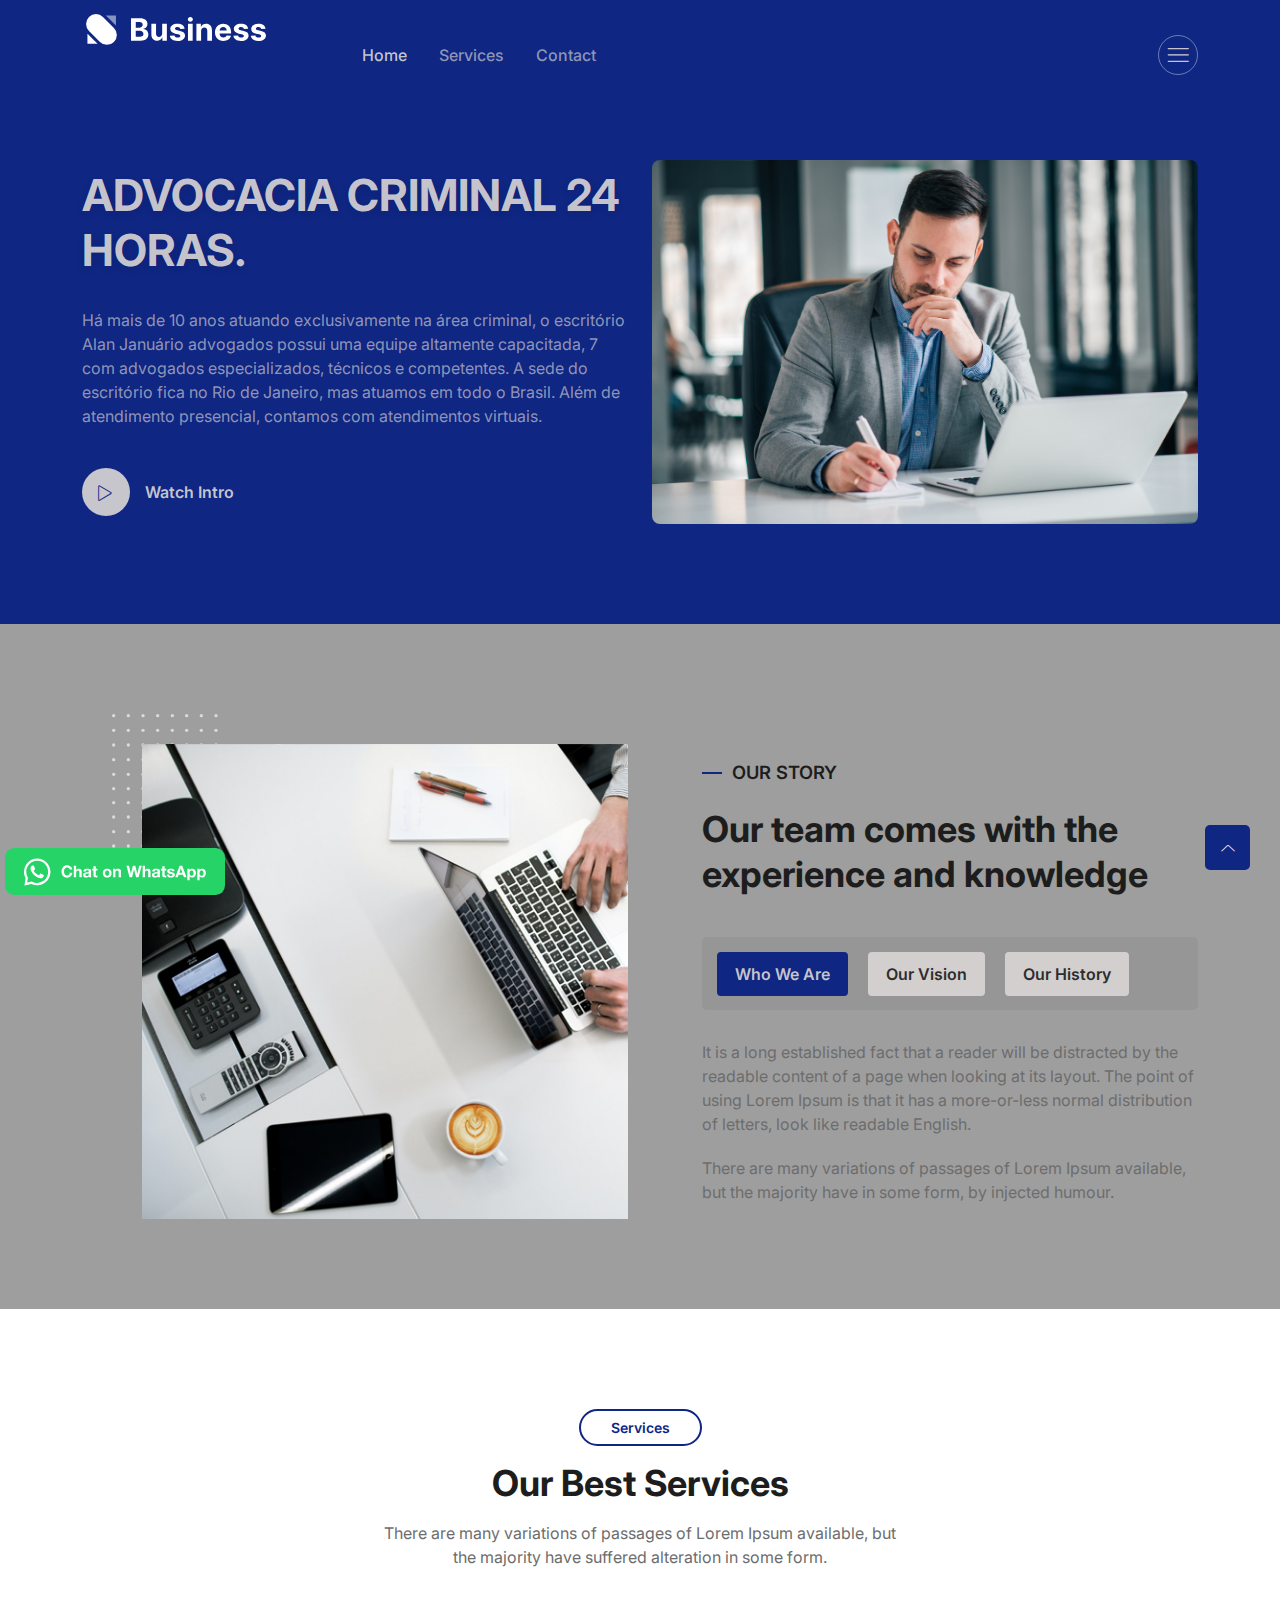
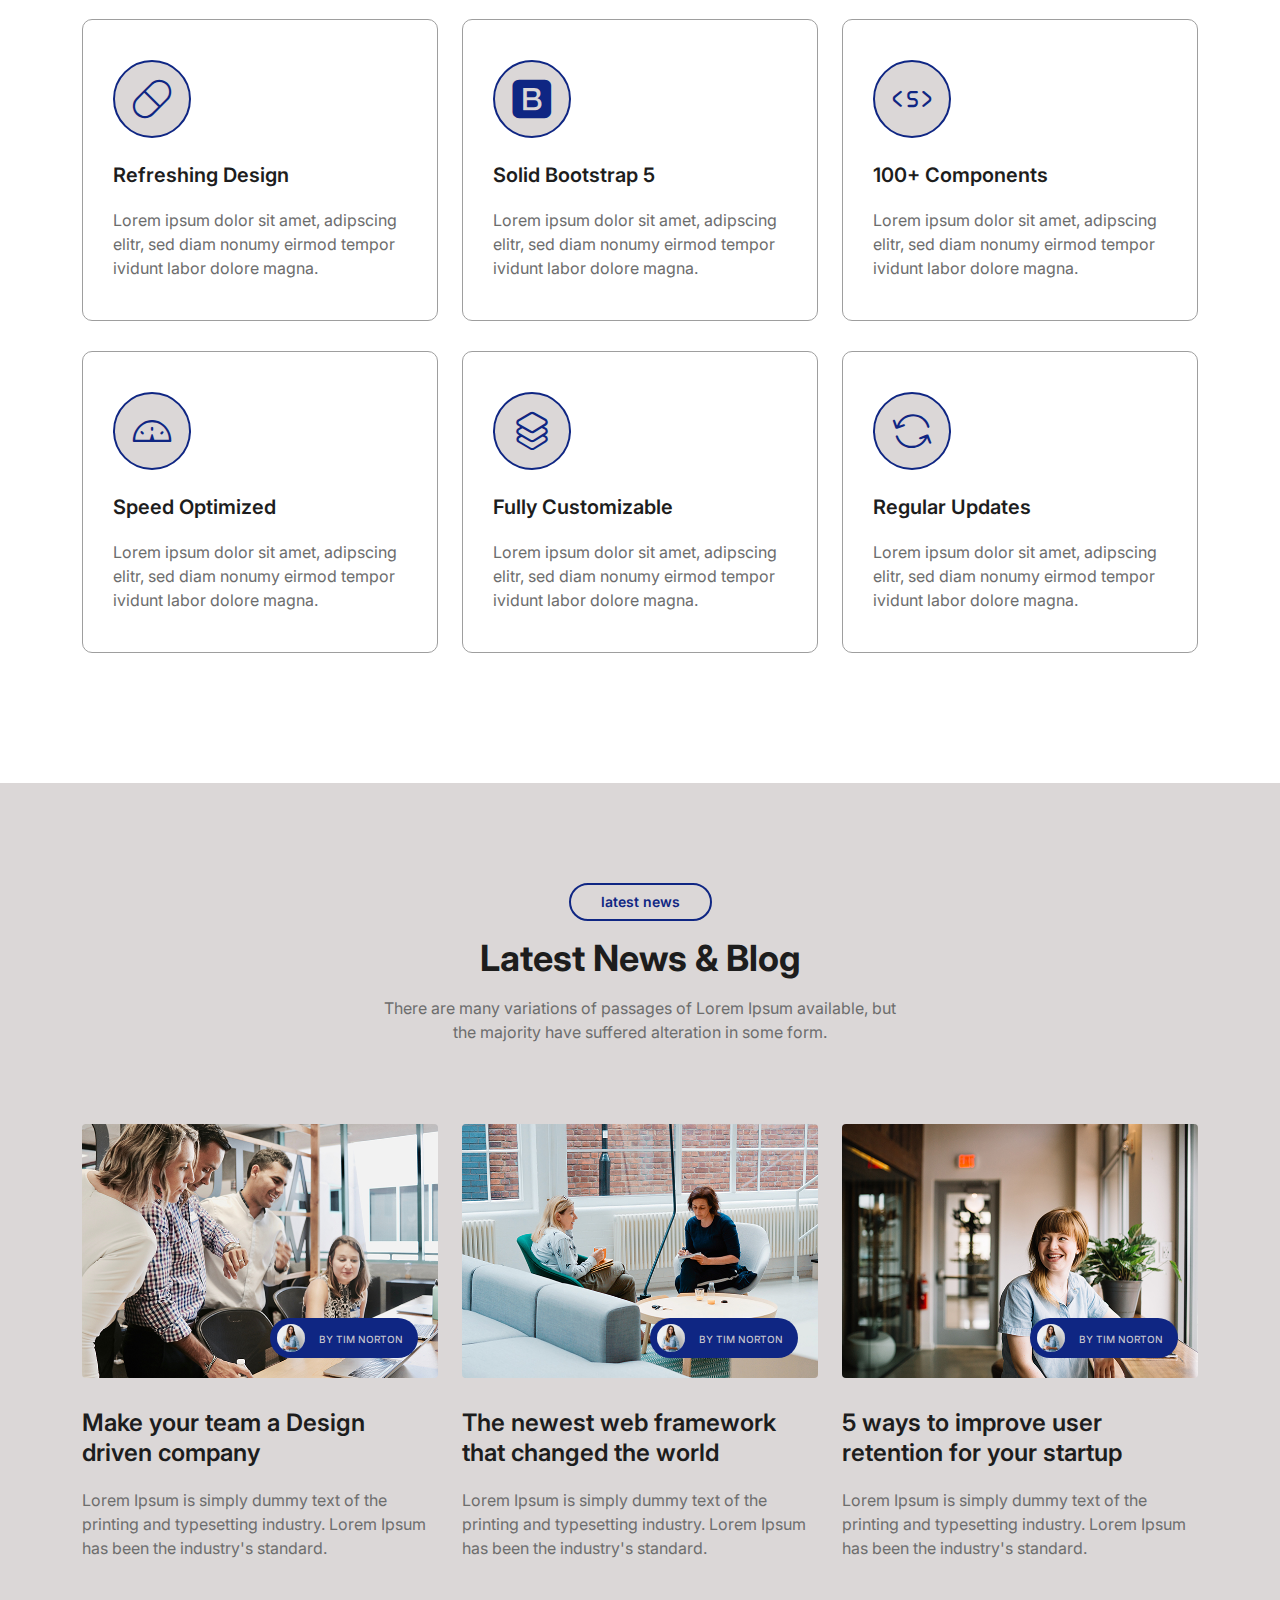
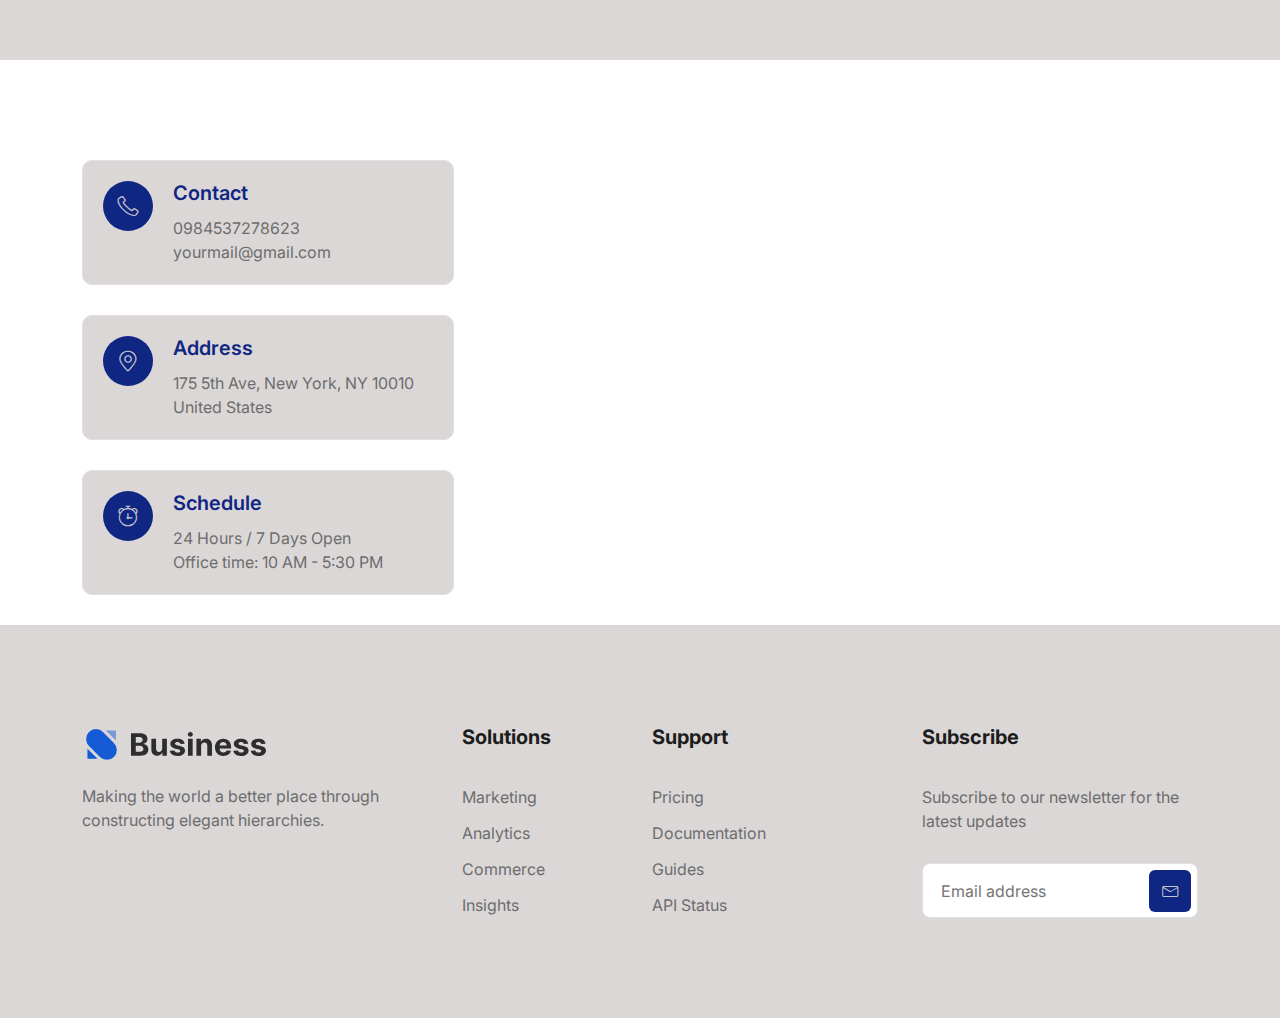
==== business-template/index.html @ 28e8d61a "First Commit :Structure and first Style" ====
<!DOCTYPE html>
<html lang="en">

<head>
  <!--====== Required meta tags ======-->
  <meta charset="utf-8" />
  <meta http-equiv="x-ua-compatible" content="ie=edge" />
  <meta name="description" content="" />
  <meta name="viewport" content="width=device-width, initial-scale=1, shrink-to-fit=no" />

  <!--====== Title ======-->
  <title>Malony Cristian | Advogado Criminal</title>

  <!--====== Favicon Icon ======-->
  <link rel="shortcut icon" href="../assets/images/favicon.svg" type="image/svg" />

  <!--====== Bootstrap css ======-->
  <link rel="stylesheet" href="assets/css/bootstrap.min.css" />

  <!--====== Line Icons css ======-->
  <link rel="stylesheet" href="assets/css/lineicons.css" />

  <!--====== Tiny Slider css ======-->
  <link rel="stylesheet" href="assets/css/tiny-slider.css" />

  <!--====== gLightBox css ======-->
  <link rel="stylesheet" href="assets/css/glightbox.min.css" />

  <link rel="stylesheet" href="style.css" />
</head>

<body>

  <!--====== NAVBAR NINE PART START ======-->

  <section class="navbar-area navbar-nine">
    <div class="container">
      <div class="row">
        <div class="col-lg-12">
          <nav class="navbar navbar-expand-lg">
            <a class="section-title-five" href="index.html">
              <img src="assets/images/white-logo.svg" alt="Logo" />
            </a>
            <button class="navbar-toggler" type="button" data-bs-toggle="collapse" data-bs-target="#navbarNine"
              aria-controls="navbarNine" aria-expanded="false" aria-label="Toggle navigation">
              <span class="toggler-icon"></span>
              <span class="toggler-icon"></span>
              <span class="toggler-icon"></span>
            </button>

            <div class="collapse navbar-collapse sub-menu-bar" id="navbarNine">
              <ul class="navbar-nav me-auto">
                <li class="nav-item">
                  <a class="page-scroll active" href="#hero-area">Home</a>
                </li>
                <li class="nav-item">
                  <a class="page-scroll" href="#services">Services</a>
                </li>
                <li class="nav-item">
                  <a class="page-scroll" href="#contact">Contact</a>
                </li>
              </ul>
            </div>

            <div class="navbar-btn d-none d-lg-inline-block">
              <a class="menu-bar" href="#side-menu-left"><i class="lni lni-menu"></i></a>
            </div>
          </nav>
          <!-- navbar -->
        </div>
      </div>
      <!-- row -->
    </div>
    <!-- container -->
  </section>

  <!--====== NAVBAR NINE PART ENDS ======-->

  <!--====== SIDEBAR PART START ======-->

  <div class="sidebar-left">
    <div class="sidebar-close">
      <a class="close" href="#close"><i class="lni lni-close"></i></a>
    </div>
    <div class="sidebar-content">
      <div class="sidebar-logo">
        <a href="index.html"><img src="assets/images/logo.svg" alt="Logo" /></a>
      </div>
      <p class="text">Lorem ipsum dolor sit amet adipisicing elit. Sapiente fuga nisi rerum iusto intro.</p>
      <!-- logo -->
      <div class="sidebar-menu">
        <h5 class="menu-title">Quick Links</h5>
        <ul>
          <li><a href="javascript:void(0)">About Us</a></li>
          <li><a href="javascript:void(0)">Our Team</a></li>
          <li><a href="javascript:void(0)">Latest News</a></li>
          <li><a href="javascript:void(0)">Contact Us</a></li>
        </ul>
      </div>
      <!-- menu -->
      <div class="sidebar-social align-items-center justify-content-center">
        <h5 class="social-title">Follow Us On</h5>
        <ul>
          <li>
            <a href="javascript:void(0)"><i class="lni lni-facebook-filled"></i></a>
          </li>
          <li>
            <a href="javascript:void(0)"><i class="lni lni-twitter-original"></i></a>
          </li>
          <li>
            <a href="javascript:void(0)"><i class="lni lni-linkedin-original"></i></a>
          </li>
          <li>
            <a href="javascript:void(0)"><i class="lni lni-youtube"></i></a>
          </li>
        </ul>
      </div>
      <!-- sidebar social -->
    </div>
    <!-- content -->
  </div>
  <div class="overlay-left"></div>

  <!--====== SIDEBAR PART ENDS ======-->

  <!-- Start header Area -->
  <section id="lawyer-area" class="header-area header-eight">
    <div class="container">
      <div class="row align-items-center">
        <div class="col-lg-6 col-md-12 col-12">
          <div class="header-content">
            <h1>ADVOCACIA CRIMINAL 24 HORAS.</h1>
            <p>
              Há mais de 10 anos atuando exclusivamente na área criminal, 
              o escritório Alan Januário advogados possui uma equipe altamente capacitada,
              7 com advogados especializados, técnicos e competentes. 
              A sede do escritório fica no Rio de Janeiro, mas atuamos em todo o Brasil. 
              Além de atendimento presencial, contamos com atendimentos virtuais.
            </p>
            <div class="button">
              <a href="https://www.youtube.com/watch?v=r44RKWyfcFw&fbclid=IwAR21beSJORalzmzokxDRcGfkZA1AtRTE__l5N4r09HcGS5Y6vOluyouM9EM"
                class="glightbox video-button">
                <span class="btn icon-btn rounded-full">
                  <i class="lni lni-play"></i>
                </span>
                <span class="text">Watch Intro</span>
              </a>
            </div>
          </div>
        </div>
        <div class="col-lg-6 col-md-12 col-12">
          <div class="header-image">
            <img src="assets/images/header/advogado.jpg" alt="#" />
          </div>
        </div>
      </div>
    </div>
  </section>
  <!-- End header Area -->

  <!--====== ABOUT FIVE PART START ======-->

  <section class="about-area about-five">
    <div class="container">
      <div class="row align-items-center">
        <div class="col-lg-6 col-12">
          <div class="about-image-five">
            <svg class="shape" width="106" height="134" viewBox="0 0 106 134" fill="none"
              xmlns="http://www.w3.org/2000/svg">
              <circle cx="1.66654" cy="1.66679" r="1.66667" fill="#DADAD6" />
              <circle cx="1.66654" cy="16.3335" r="1.66667" fill="#DADADA" />
              <circle cx="1.66654" cy="31.0001" r="1.66667" fill="#DADADA" />
              <circle cx="1.66654" cy="45.6668" r="1.66667" fill="#DADADA" />
              <circle cx="1.66654" cy="60.3335" r="1.66667" fill="#DADADA" />
              <circle cx="1.66654" cy="88.6668" r="1.66667" fill="#DADADA" />
              <circle cx="1.66654" cy="117.667" r="1.66667" fill="#DADADA" />
              <circle cx="1.66654" cy="74.6668" r="1.66667" fill="#DADADA" />
              <circle cx="1.66654" cy="103" r="1.66667" fill="#DADADA" />
              <circle cx="1.66654" cy="132" r="1.66667" fill="#DADADA" />
              <circle cx="16.3333" cy="1.66679" r="1.66667" fill="#DADADA" />
              <circle cx="16.3333" cy="16.3335" r="1.66667" fill="#DADADA" />
              <circle cx="16.3333" cy="31.0001" r="1.66667" fill="#DADADA" />
              <circle cx="16.3333" cy="45.6668" r="1.66667" fill="#DADADA" />
              <circle cx="16.333" cy="60.3335" r="1.66667" fill="#DADADA" />
              <circle cx="16.333" cy="88.6668" r="1.66667" fill="#DADADA" />
              <circle cx="16.333" cy="117.667" r="1.66667" fill="#DADADA" />
              <circle cx="16.333" cy="74.6668" r="1.66667" fill="#DADADA" />
              <circle cx="16.333" cy="103" r="1.66667" fill="#DADADA" />
              <circle cx="16.333" cy="132" r="1.66667" fill="#DADADA" />
              <circle cx="30.9998" cy="1.66679" r="1.66667" fill="#DADADA" />
              <circle cx="74.6665" cy="1.66679" r="1.66667" fill="#DADADA" />
              <circle cx="30.9998" cy="16.3335" r="1.66667" fill="#DADADA" />
              <circle cx="74.6665" cy="16.3335" r="1.66667" fill="#DADADA" />
              <circle cx="30.9998" cy="31.0001" r="1.66667" fill="#DADADA" />
              <circle cx="74.6665" cy="31.0001" r="1.66667" fill="#DADADA" />
              <circle cx="30.9998" cy="45.6668" r="1.66667" fill="#DADADA" />
              <circle cx="74.6665" cy="45.6668" r="1.66667" fill="#DADADA" />
              <circle cx="31" cy="60.3335" r="1.66667" fill="#DADADA" />
              <circle cx="74.6668" cy="60.3335" r="1.66667" fill="#DADADA" />
              <circle cx="31" cy="88.6668" r="1.66667" fill="#DADADA" />
              <circle cx="74.6668" cy="88.6668" r="1.66667" fill="#DADADA" />
              <circle cx="31" cy="117.667" r="1.66667" fill="#DADADA" />
              <circle cx="74.6668" cy="117.667" r="1.66667" fill="#DADADA" />
              <circle cx="31" cy="74.6668" r="1.66667" fill="#DADADA" />
              <circle cx="74.6668" cy="74.6668" r="1.66667" fill="#DADADA" />
              <circle cx="31" cy="103" r="1.66667" fill="#DADADA" />
              <circle cx="74.6668" cy="103" r="1.66667" fill="#DADADA" />
              <circle cx="31" cy="132" r="1.66667" fill="#DADADA" />
              <circle cx="74.6668" cy="132" r="1.66667" fill="#DADADA" />
              <circle cx="45.6665" cy="1.66679" r="1.66667" fill="#DADADA" />
              <circle cx="89.3333" cy="1.66679" r="1.66667" fill="#DADADA" />
              <circle cx="45.6665" cy="16.3335" r="1.66667" fill="#DADADA" />
              <circle cx="89.3333" cy="16.3335" r="1.66667" fill="#DADADA" />
              <circle cx="45.6665" cy="31.0001" r="1.66667" fill="#DADADA" />
              <circle cx="89.3333" cy="31.0001" r="1.66667" fill="#DADADA" />
              <circle cx="45.6665" cy="45.6668" r="1.66667" fill="#DADADA" />
              <circle cx="89.3333" cy="45.6668" r="1.66667" fill="#DADADA" />
              <circle cx="45.6665" cy="60.3335" r="1.66667" fill="#DADADA" />
              <circle cx="89.3333" cy="60.3335" r="1.66667" fill="#DADADA" />
              <circle cx="45.6665" cy="88.6668" r="1.66667" fill="#DADADA" />
              <circle cx="89.3333" cy="88.6668" r="1.66667" fill="#DADADA" />
              <circle cx="45.6665" cy="117.667" r="1.66667" fill="#DADADA" />
              <circle cx="89.3333" cy="117.667" r="1.66667" fill="#DADADA" />
              <circle cx="45.6665" cy="74.6668" r="1.66667" fill="#DADADA" />
              <circle cx="89.3333" cy="74.6668" r="1.66667" fill="#DADADA" />
              <circle cx="45.6665" cy="103" r="1.66667" fill="#DADADA" />
              <circle cx="89.3333" cy="103" r="1.66667" fill="#DADADA" />
              <circle cx="45.6665" cy="132" r="1.66667" fill="#DADADA" />
              <circle cx="89.3333" cy="132" r="1.66667" fill="#DADADA" />
              <circle cx="60.3333" cy="1.66679" r="1.66667" fill="#DADADA" />
              <circle cx="104" cy="1.66679" r="1.66667" fill="#DADADA" />
              <circle cx="60.3333" cy="16.3335" r="1.66667" fill="#DADADA" />
              <circle cx="104" cy="16.3335" r="1.66667" fill="#DADADA" />
              <circle cx="60.3333" cy="31.0001" r="1.66667" fill="#DADADA" />
              <circle cx="104" cy="31.0001" r="1.66667" fill="#DADADA" />
              <circle cx="60.3333" cy="45.6668" r="1.66667" fill="#DADADA" />
              <circle cx="104" cy="45.6668" r="1.66667" fill="#DADADA" />
              <circle cx="60.333" cy="60.3335" r="1.66667" fill="#DADADA" />
              <circle cx="104" cy="60.3335" r="1.66667" fill="#DADADA" />
              <circle cx="60.333" cy="88.6668" r="1.66667" fill="#DADADA" />
              <circle cx="104" cy="88.6668" r="1.66667" fill="#DADADA" />
              <circle cx="60.333" cy="117.667" r="1.66667" fill="#DADADA" />
              <circle cx="104" cy="117.667" r="1.66667" fill="#DADADA" />
              <circle cx="60.333" cy="74.6668" r="1.66667" fill="#DADADA" />
              <circle cx="104" cy="74.6668" r="1.66667" fill="#DADADA" />
              <circle cx="60.333" cy="103" r="1.66667" fill="#DADADA" />
              <circle cx="104" cy="103" r="1.66667" fill="#DADADA" />
              <circle cx="60.333" cy="132" r="1.66667" fill="#DADADA" />
              <circle cx="104" cy="132" r="1.66667" fill="#DADADA" />
            </svg>
            <img src="assets/images/about/about-img1.jpg" alt="about" />
          </div>
        </div>
        <div class="col-lg-6 col-12">
          <div class="about-five-content">
            <h6 class="small-title text-lg">OUR STORY</h6>
            <h2 class="main-title fw-bold">Our team comes with the experience and knowledge</h2>
            <div class="about-five-tab">
              <nav>
                <div class="nav nav-tabs" id="nav-tab" role="tablist">
                  <button class="nav-link active" id="nav-who-tab" data-bs-toggle="tab" data-bs-target="#nav-who"
                    type="button" role="tab" aria-controls="nav-who" aria-selected="true">Who We Are</button>
                  <button class="nav-link" id="nav-vision-tab" data-bs-toggle="tab" data-bs-target="#nav-vision"
                    type="button" role="tab" aria-controls="nav-vision" aria-selected="false">our Vision</button>
                  <button class="nav-link" id="nav-history-tab" data-bs-toggle="tab" data-bs-target="#nav-history"
                    type="button" role="tab" aria-controls="nav-history" aria-selected="false">our History</button>
                </div>
              </nav>
              <div class="tab-content" id="nav-tabContent">
                <div class="tab-pane fade show active" id="nav-who" role="tabpanel" aria-labelledby="nav-who-tab">
                  <p>It is a long established fact that a reader will be distracted by the readable content of a page
                    when
                    looking at its layout. The point of using Lorem Ipsum is that it has a more-or-less normal
                    distribution of letters, look like readable English.</p>
                  <p>There are many variations of passages of Lorem Ipsum available, but the majority have in some
                    form,
                    by injected humour.</p>
                </div>
                <div class="tab-pane fade" id="nav-vision" role="tabpanel" aria-labelledby="nav-vision-tab">
                  <p>It is a long established fact that a reader will be distracted by the readable content of a page
                    when
                    looking at its layout. The point of using Lorem Ipsum is that it has a more-or-less normal
                    distribution of letters, look like readable English.</p>
                  <p>There are many variations of passages of Lorem Ipsum available, but the majority have in some
                    form,
                    by injected humour.</p>
                </div>
                <div class="tab-pane fade" id="nav-history" role="tabpanel" aria-labelledby="nav-history-tab">
                  <p>It is a long established fact that a reader will be distracted by the readable content of a page
                    when
                    looking at its layout. The point of using Lorem Ipsum is that it has a more-or-less normal
                    distribution of letters, look like readable English.</p>
                  <p>There are many variations of passages of Lorem Ipsum available, but the majority have in some
                    form,
                    by injected humour.</p>
                </div>
              </div>
            </div>
          </div>
        </div>
      </div>
    </div>
    <!-- container -->
  </section>

  <!--====== ABOUT FIVE PART ENDS ======-->

  <!-- ===== service-area start ===== -->
  <section id="services" class="services-area services-eight">
    <!--======  Start Section Title Five ======-->
    <div class="section-title-five">
      <div class="container">
        <div class="row">
          <div class="col-12">
            <div class="content">
              <h6>Services</h6>
              <h2 class="fw-bold">Our Best Services</h2>
              <p>
                There are many variations of passages of Lorem Ipsum available,
                but the majority have suffered alteration in some form.
              </p>
            </div>
          </div>
        </div>
        <!-- row -->
      </div>
      <!-- container -->
    </div>
    <!--======  End Section Title Five ======-->
    <div class="container">
      <div class="row">
        <div class="col-lg-4 col-md-6">
          <div class="single-services">
            <div class="service-icon">
              <i class="lni lni-capsule"></i>
            </div>
            <div class="service-content">
              <h4>Refreshing Design</h4>
              <p>
                Lorem ipsum dolor sit amet, adipscing elitr, sed diam nonumy
                eirmod tempor ividunt labor dolore magna.
              </p>
            </div>
          </div>
        </div>
        <div class="col-lg-4 col-md-6">
          <div class="single-services">
            <div class="service-icon">
              <i class="lni lni-bootstrap"></i>
            </div>
            <div class="service-content">
              <h4>Solid Bootstrap 5</h4>
              <p>
                Lorem ipsum dolor sit amet, adipscing elitr, sed diam nonumy
                eirmod tempor ividunt labor dolore magna.
              </p>
            </div>
          </div>
        </div>
        <div class="col-lg-4 col-md-6">
          <div class="single-services">
            <div class="service-icon">
              <i class="lni lni-shortcode"></i>
            </div>
            <div class="service-content">
              <h4>100+ Components</h4>
              <p>
                Lorem ipsum dolor sit amet, adipscing elitr, sed diam nonumy
                eirmod tempor ividunt labor dolore magna.
              </p>
            </div>
          </div>
        </div>
        <div class="col-lg-4 col-md-6">
          <div class="single-services">
            <div class="service-icon">
              <i class="lni lni-dashboard"></i>
            </div>
            <div class="service-content">
              <h4>Speed Optimized</h4>
              <p>
                Lorem ipsum dolor sit amet, adipscing elitr, sed diam nonumy
                eirmod tempor ividunt labor dolore magna.
              </p>
            </div>
          </div>
        </div>
        <div class="col-lg-4 col-md-6">
          <div class="single-services">
            <div class="service-icon">
              <i class="lni lni-layers"></i>
            </div>
            <div class="service-content">
              <h4>Fully Customizable</h4>
              <p>
                Lorem ipsum dolor sit amet, adipscing elitr, sed diam nonumy
                eirmod tempor ividunt labor dolore magna.
              </p>
            </div>
          </div>
        </div>
        <div class="col-lg-4 col-md-6">
          <div class="single-services">
            <div class="service-icon">
              <i class="lni lni-reload"></i>
            </div>
            <div class="service-content">
              <h4>Regular Updates</h4>
              <p>
                Lorem ipsum dolor sit amet, adipscing elitr, sed diam nonumy
                eirmod tempor ividunt labor dolore magna.
              </p>
            </div>
          </div>
        </div>
      </div>
    </div>
  </section>
  <!-- ===== service-area end ===== -->

  <!-- Start Cta Area -->
  <!-- <section id="call-action" class="call-action">
    <div class="container">
      <div class="row justify-content-center">
        <div class="col-xxl-6 col-xl-7 col-lg-8 col-md-9">
          <div class="inner-content">
            <h2>We love to make perfect <br />solutions for your business</h2>
            <p>
              Why I say old chap that is, spiffing off his nut cor blimey
              guvnords geeza<br />
              bloke knees up bobby, sloshed arse William cack Richard. Bloke
              fanny around chesed of bum bag old lost the pilot say there
              spiffing off his nut.
            </p>
            <div class="light-rounded-buttons">
              <a href="javascript:void(0)" class="btn primary-btn-outline">Get Started</a>
            </div>
          </div>
        </div>
      </div>
    </div>
  </section> -->
  <!-- End Cta Area -->



  <!-- Start Latest News Area -->
  <div id="blog" class="latest-news-area section">
    <!--======  Start Section Title Five ======-->
    <div class="section-title-five">
      <div class="container">
        <div class="row">
          <div class="col-12">
            <div class="content">
              <h6>latest news</h6>
              <h2 class="fw-bold">Latest News & Blog</h2>
              <p>
                There are many variations of passages of Lorem Ipsum available,
                but the majority have suffered alteration in some form.
              </p>
            </div>
          </div>
        </div>
        <!-- row -->
      </div>
      <!-- container -->
    </div>
    <!--======  End Section Title Five ======-->
    <div class="container">
      <div class="row">
        <div class="col-lg-4 col-md-6 col-12">
          <!-- Single News -->
          <div class="single-news">
            <div class="image">
              <a href="javascript:void(0)"><img class="thumb" src="assets/images/blog/1.jpg" alt="Blog" /></a>
              <div class="meta-details">
                <img class="thumb" src="assets/images/blog/b6.jpg" alt="Author" />
                <span>BY TIM NORTON</span>
              </div>
            </div>
            <div class="content-body">
              <h4 class="title">
                <a href="javascript:void(0)"> Make your team a Design driven company </a>
              </h4>
              <p>
                Lorem Ipsum is simply dummy text of the printing and
                typesetting industry. Lorem Ipsum has been the industry's
                standard.
              </p>
            </div>
          </div>
          <!-- End Single News -->
        </div>
        <div class="col-lg-4 col-md-6 col-12">
          <!-- Single News -->
          <div class="single-news">
            <div class="image">
              <a href="javascript:void(0)"><img class="thumb" src="assets/images/blog/2.jpg" alt="Blog" /></a>
              <div class="meta-details">
                <img class="thumb" src="assets/images/blog/b6.jpg" alt="Author" />
                <span>BY TIM NORTON</span>
              </div>
            </div>
            <div class="content-body">
              <h4 class="title">
                <a href="javascript:void(0)">
                  The newest web framework that changed the world
                </a>
              </h4>
              <p>
                Lorem Ipsum is simply dummy text of the printing and
                typesetting industry. Lorem Ipsum has been the industry's
                standard.
              </p>
            </div>
          </div>
          <!-- End Single News -->
        </div>
        <div class="col-lg-4 col-md-6 col-12">
          <!-- Single News -->
          <div class="single-news">
            <div class="image">
              <a href="javascript:void(0)"><img class="thumb" src="assets/images/blog/3.jpg" alt="Blog" /></a>
              <div class="meta-details">
                <img class="thumb" src="assets/images/blog/b6.jpg" alt="Author" />
                <span>BY TIM NORTON</span>
              </div>
            </div>
            <div class="content-body">
              <h4 class="title">
                <a href="javascript:void(0)">
                  5 ways to improve user retention for your startup
                </a>
              </h4>
              <p>
                Lorem Ipsum is simply dummy text of the printing and
                typesetting industry. Lorem Ipsum has been the industry's
                standard.
              </p>
            </div>
          </div>
          <!-- End Single News -->
        </div>
      </div>
    </div>
  </div>
  <!-- End Latest News Area -->


  <!-- ========================= contact-section start ========================= -->
  <section id="contact" class="contact-section">
    <div class="container">
      <div class="">
        <div class="col-xl-4">
          <div class="contact-item-wrapper">
            <div class="">
              <div class="col-12 col-md-6 col-xl-12">
                <div class="contact-item">
                  <div class="contact-icon">
                    <i class="lni lni-phone"></i>
                  </div>
                  <div class="contact-content">
                    <h4>Contact</h4>
                    <p>0984537278623</p>
                    <p>yourmail@gmail.com</p>
                  </div>
                </div>
              </div>
              <div class="col-12 col-md-6 col-xl-12">
                <div class="contact-item">
                  <div class="contact-icon">
                    <i class="lni lni-map-marker"></i>
                  </div>
                  <div class="contact-content">
                    <h4>Address</h4>
                    <p>175 5th Ave, New York, NY 10010</p>
                    <p>United States</p>
                  </div>
                </div>
              </div>
              <div class="col-12 col-md-6 col-xl-12">
                <div class="contact-item">
                  <div class="contact-icon">
                    <i class="lni lni-alarm-clock"></i>
                  </div>
                  <div class="contact-content">
                    <h4>Schedule</h4>
                    <p>24 Hours / 7 Days Open</p>
                    <p>Office time: 10 AM - 5:30 PM</p>
                  </div>
                </div>
              </div>
            </div>
          </div>
        </div>
        <!-- <div class="col-xl-8">
          <div class="contact-form-wrapper">
            <div class="row">
              <div class="col-xl-10 col-lg-8 mx-auto">
                <div class="section-title text-center">
                  <span> Get in Touch </span>
                  <h2>
                    Ready to Get Started
                  </h2>
                  <p>
                    At vero eos et accusamus et iusto odio dignissimos ducimus
                    quiblanditiis praesentium
                  </p>
                </div>
              </div>
            </div>
            <form action="#" class="contact-form">
              <div class="row">
                <div class="col-md-6">
                  <input type="text" name="name" id="name" placeholder="Name" required />
                </div>
                <div class="col-md-6">
                  <input type="email" name="email" id="email" placeholder="Email" required />
                </div>
              </div>
              <div class="row">
                <div class="col-md-6">
                  <input type="text" name="phone" id="phone" placeholder="Phone" required />
                </div>
                <div class="col-md-6">
                  <input type="text" name="subject" id="email" placeholder="Subject" required />
                </div>
              </div>
              <div class="row">
                <div class="col-12">
                  <textarea name="message" id="message" placeholder="Type Message" rows="5"></textarea>
                </div>
              </div>
              <div class="row">
                <div class="col-12">
                  <div class="button text-center rounded-buttons">
                    <button type="submit" class="btn primary-btn rounded-full">
                      Send Message
                    </button>
                  </div>
                </div>
              </div>
            </form>
          </div>
        </div> -->
      </div>
    </div>
  </section>
  <!-- ========================= contact-section end ========================= -->

  <!-- ========================= map-section end ========================= -->
  <!-- <section class="map-section map-style-9">
    <div class="map-container">
      <object style="border:0; height: 500px; width: 100%;"
        data="https://www.google.com/maps/embed?pb=!1m18!1m12!1m3!1d3102.7887109309127!2d-77.44196278417968!3d38.95165507956235!2m3!1f0!2f0!3f0!3m2!1i1024!2i768!4f13.1!3m3!1m2!1s0x0%3A0x0!2zMzjCsDU3JzA2LjAiTiA3N8KwMjYnMjMuMiJX!5e0!3m2!1sen!2sbd!4v1545420879707"></object>
    </div>
    </div>
  </section> -->
  <!-- ========================= map-section end ========================= -->

  <!-- Start Footer Area -->
  <footer class="footer-area footer-eleven">
    <!-- Start Footer Top -->
    <div class="footer-top">
      <div class="container">
        <div class="inner-content">
          <div class="row">
            <div class="col-lg-4 col-md-6 col-12">
              <!-- Single Widget -->
              <div class="footer-widget f-about">
                <div class="logo">
                  <a href="index.html">
                    <img src="assets/images/logo.svg" alt="#" class="img-fluid" />
                  </a>
                </div>
                <p>
                  Making the world a better place through constructing elegant
                  hierarchies.
                </p>
                <!-- <p class="copyright-text">
                  <span>© 2024 Ayro UI.</span>Designed and Developed by
                  <a href="javascript:void(0)" rel="nofollow"> Ayro UI </a>
                </p> -->
              </div>
              <!-- End Single Widget -->
            </div>
            <div class="col-lg-2 col-md-6 col-12">
              <!-- Single Widget -->
              <div class="footer-widget f-link">
                <h5>Solutions</h5>
                <ul>
                  <li><a href="javascript:void(0)">Marketing</a></li>
                  <li><a href="javascript:void(0)">Analytics</a></li>
                  <li><a href="javascript:void(0)">Commerce</a></li>
                  <li><a href="javascript:void(0)">Insights</a></li>
                </ul>
              </div>
              <!-- End Single Widget -->
            </div>
            <div class="col-lg-2 col-md-6 col-12">
              <!-- Single Widget -->
              <div class="footer-widget f-link">
                <h5>Support</h5>
                <ul>
                  <li><a href="javascript:void(0)">Pricing</a></li>
                  <li><a href="javascript:void(0)">Documentation</a></li>
                  <li><a href="javascript:void(0)">Guides</a></li>
                  <li><a href="javascript:void(0)">API Status</a></li>
                </ul>
              </div>
              <!-- End Single Widget -->
            </div>
            <div class="col-lg-4 col-md-6 col-12">
              <!-- Single Widget -->
              <div class="footer-widget newsletter">
                <h5>Subscribe</h5>
                <p>Subscribe to our newsletter for the latest updates</p>
                <form action="#" method="get" target="_blank" class="newsletter-form">
                  <input name="EMAIL" placeholder="Email address" required="required" type="email" />
                  <div class="button">
                    <button class="sub-btn">
                      <i class="lni lni-envelope"></i>
                    </button>
                  </div>
                </form>
              </div>
              <!-- End Single Widget -->
            </div>
          </div>
        </div>
      </div>
    </div>
    <!--/ End Footer Top -->
  </footer>
  <!--/ End Footer Area -->

	<div class="made-in-ayroui mt-4">
		<a href="https://wa.me/556599022148" target="_blank" rel="nofollow">
		  <img style="width:220px" src="assets/images/WhatsApp.svg">
		</a>
	</div>

  <a href="#" class="scroll-top btn-hover">
    <i class="lni lni-chevron-up"></i>
  </a>

  <!--====== js ======-->
  <script src="assets/js/bootstrap.bundle.min.js"></script>
  <script src="assets/js/glightbox.min.js"></script>
  <script src="assets/js/main.js"></script>
  <script src="assets/js/tiny-slider.js"></script>

  <script>

    //===== close navbar-collapse when a  clicked
    let navbarTogglerNine = document.querySelector(
      ".navbar-nine .navbar-toggler"
    );
    navbarTogglerNine.addEventListener("click", function () {
      navbarTogglerNine.classList.toggle("active");
    });

    // ==== left sidebar toggle
    let sidebarLeft = document.querySelector(".sidebar-left");
    let overlayLeft = document.querySelector(".overlay-left");
    let sidebarClose = document.querySelector(".sidebar-close .close");

    overlayLeft.addEventListener("click", function () {
      sidebarLeft.classList.toggle("open");
      overlayLeft.classList.toggle("open");
    });
    sidebarClose.addEventListener("click", function () {
      sidebarLeft.classList.remove("open");
      overlayLeft.classList.remove("open");
    });

    // ===== navbar nine sideMenu
    let sideMenuLeftNine = document.querySelector(".navbar-nine .menu-bar");

    sideMenuLeftNine.addEventListener("click", function () {
      sidebarLeft.classList.add("open");
      overlayLeft.classList.add("open");
    });

    //========= glightbox
    GLightbox({
      'href': 'https://www.youtube.com/watch?v=r44RKWyfcFw&fbclid=IwAR21beSJORalzmzokxDRcGfkZA1AtRTE__l5N4r09HcGS5Y6vOluyouM9EM',
      'type': 'video',
      'source': 'youtube', //vimeo, youtube or local
      'width': 900,
      'autoplayVideos': true,
    });

  </script>
</body>

</html>
---- business-template/assets/css/tiny-slider.css ----
.tns-outer{padding:0 !important}.tns-outer [hidden]{display:none !important}.tns-outer [aria-controls],.tns-outer [data-action]{cursor:pointer}.tns-slider{-webkit-transition:all 0s;-moz-transition:all 0s;transition:all 0s}.tns-slider>.tns-item{-webkit-box-sizing:border-box;-moz-box-sizing:border-box;box-sizing:border-box}.tns-horizontal.tns-subpixel{white-space:nowrap}.tns-horizontal.tns-subpixel>.tns-item{display:inline-block;vertical-align:top;white-space:normal}.tns-horizontal.tns-no-subpixel:after{content:'';display:table;clear:both}.tns-horizontal.tns-no-subpixel>.tns-item{float:left}.tns-horizontal.tns-carousel.tns-no-subpixel>.tns-item{margin-right:-100%}.tns-no-calc{position:relative;left:0}.tns-gallery{position:relative;left:0;min-height:1px}.tns-gallery>.tns-item{position:absolute;left:-100%;-webkit-transition:transform 0s, opacity 0s;-moz-transition:transform 0s, opacity 0s;transition:transform 0s, opacity 0s}.tns-gallery>.tns-slide-active{position:relative;left:auto !important}.tns-gallery>.tns-moving{-webkit-transition:all 0.25s;-moz-transition:all 0.25s;transition:all 0.25s}.tns-autowidth{display:inline-block}.tns-lazy-img{-webkit-transition:opacity 0.6s;-moz-transition:opacity 0.6s;transition:opacity 0.6s;opacity:0.6}.tns-lazy-img.tns-complete{opacity:1}.tns-ah{-webkit-transition:height 0s;-moz-transition:height 0s;transition:height 0s}.tns-ovh{overflow:hidden}.tns-visually-hidden{position:absolute;left:-10000em}.tns-transparent{opacity:0;visibility:hidden}.tns-fadeIn{opacity:1;filter:alpha(opacity=100);z-index:0}.tns-normal,.tns-fadeOut{opacity:0;filter:alpha(opacity=0);z-index:-1}.tns-vpfix{white-space:nowrap}.tns-vpfix>div,.tns-vpfix>li{display:inline-block}.tns-t-subp2{margin:0 auto;width:310px;position:relative;height:10px;overflow:hidden}.tns-t-ct{width:2333.3333333%;width:-webkit-calc(100% * 70 / 3);width:-moz-calc(100% * 70 / 3);width:calc(100% * 70 / 3);position:absolute;right:0}.tns-t-ct:after{content:'';display:table;clear:both}.tns-t-ct>div{width:1.4285714%;width:-webkit-calc(100% / 70);width:-moz-calc(100% / 70);width:calc(100% / 70);height:10px;float:left}

/*# sourceMappingURL=sourcemaps/tiny-slider.css.map */
---- business-template/style.css ----
@import url("https://fonts.googleapis.com/css2?family=Inter:wght@200;300;400;500;600;700;800;900&display=swap");
/*===========================
  COMMON css 
===========================*/
:root {
  --font-family: "Inter", sans-serif;
  --primary: #0f2683;
  --primary-dark: #1c3ab6;
  --primary-light: #e2f1ff;
  --accent: #00d4d7;
  --accent-dark: #00bac1;
  --accent-light: #dff9f8;
  --success: #13d527;
  --success-dark: #00ae11;
  --success-light: #eafbe7;
  --secondary: #8f15d5;
  --secondary-dark: #6013c7;
  --secondary-light: #f4e5fa;
  --info: #15b2d5;
  --info-dark: #0f8ca8;
  --info-light: #e0f5fa;
  --caution: #dbbb25;
  --caution-dark: #d58f15;
  --caution-light: #fbf9e4;
  --error: #e6185e;
  --error-dark: #bf1257;
  --error-light: #fce4eb;
  --black: #1d1d1d;
  --dark-1: #2d2d2d;
  --dark-2: #4d4d4d;
  --dark-3: #6d6d6d;
  --gray-1: #8d8d8d;
  --gray-2: #adadad;
  --gray-3: #cdcdcd;
  --gray-4: #e0e0e0;
  --light-1: #969696eb;
  --light-2: #969696eb;
  --light-3: #969696eb;
  --white: #d8d4d4eb;
  --gradient-1: linear-gradient(180deg, #155bd5 0%, #1c3ab6 100%);
  --gradient-2: linear-gradient(180deg, #155bd5 13.02%, #00d4d7 85.42%);
  --gradient-3: linear-gradient(180deg, #155bd5 0%, #8f15d5 100%);
  --gradient-4: linear-gradient(180deg, #155bd5 0%, #13d527 100%);
  --gradient-5: linear-gradient(180deg, #155bd5 0%, #15bbd5 100%);
  --gradient-6: linear-gradient(180deg, #155bd5 0%, #dbbb25 100%);
  --gradient-7: linear-gradient(180deg, #155bd5 0%, #e6185e 100%);
  --gradient-8: linear-gradient(180deg, #1c3ab6 0%, #00bac1 100%);
  --gradient-9: linear-gradient(180deg, #00d4d7 13.02%, #155bd5 85.42%);
  --shadow-1: 0px 0px 1px rgba(40, 41, 61, 0.08),
    0px 0.5px 2px rgba(96, 97, 112, 0.16);
  --shadow-2: 0px 0px 1px rgba(40, 41, 61, 0.04),
    0px 2px 4px rgba(96, 97, 112, 0.16);
  --shadow-3: 0px 0px 2px rgba(40, 41, 61, 0.04),
    0px 4px 8px rgba(96, 97, 112, 0.16);
  --shadow-4: 0px 2px 4px rgba(40, 41, 61, 0.04),
    0px 8px 16px rgba(96, 97, 112, 0.16);
  --shadow-5: 0px 2px 8px rgba(40, 41, 61, 0.04),
    0px 16px 24px rgba(96, 97, 112, 0.16);
  --shadow-6: 0px 2px 8px rgba(40, 41, 61, 0.08),
    0px 20px 32px rgba(96, 97, 112, 0.24);
}

body {
  font-family: var(--font-family);
  color: var(--black);
  font-size: 16px;
}
@media (max-width: 991px) {
  body {
    font-size: 14px;
  }
}

img {
  max-width: 100%;
}

a {
  display: inline-block;
}

a,
button,
a:hover,
a:focus,
input:focus,
textarea:focus,
button:focus {
  text-decoration: none;
  outline: none;
}

ul,
ol {
  margin: 0px;
  padding: 0px;
  list-style-type: none;
}

h1,
h2,
h3,
h4,
h5,
h6 {
  font-weight: 600;
  color: var(--black);
  margin: 0px;
}

h1,
.h1 {
  font-size: 2.75em;
  line-height: 1.25;
}

h2,
.h2 {
  font-size: 2.25em;
  line-height: 1.25;
}

h3,
.h3 {
  font-size: 1.75em;
  line-height: 1.25;
}

h4,
.h4 {
  font-size: 1.5em;
  line-height: 1.25;
}

h5,
.h5 {
  font-size: 1.25em;
  line-height: 1.25;
}

h6,
.h6 {
  font-size: 0.875em;
  line-height: 1.25;
}

.display-1 {
  font-size: 5.5em;
  line-height: 1.25;
}

.display-2 {
  font-size: 4.75em;
  line-height: 1.25;
}

.display-3 {
  font-size: 4em;
  line-height: 1.25;
}

.display-4 {
  font-size: 3.25em;
  line-height: 1.25;
}

p {
  font-size: 1em;
  font-weight: 400;
  line-height: 1.5;
  color: var(--dark-3);
  margin: 0px;
}

.text-small {
  font-size: 0.875em;
  line-height: 1.5;
}

.text-lg {
  font-size: 1.15em;
  line-height: 1.5;
}

.bg_cover {
  background-repeat: no-repeat;
  background-size: cover;
  background-position: center;
}

@media (max-width: 767px) {
  .container {
    padding-left: 20px;
    padding-right: 20px;
  }
}

.btn {
  font-weight: bold;
  font-size: 16px;
  line-height: 20px;
  text-align: center;
  letter-spacing: 0.08em;
  text-transform: uppercase;
  padding: 12px 24px;
  border-radius: 4px;
  border: 1px solid transparent;
}
.btn:hover {
  color: inherit;
}
.btn:focus {
  box-shadow: none;
  outline: none;
}
.btn.btn-lg {
  font-size: 1.15em;
  padding: 16px 24px;
}
.btn.btn-sm {
  padding: 8px 16px;
}
.btn.square {
  border-radius: 0px;
}
.btn.semi-rounded {
  border-radius: 12px;
}
.btn.rounded-full {
  border-radius: 50px;
}
.btn.icon-left span,
.btn.icon-left i {
  margin-right: 8px;
}
.btn.icon-right span,
.btn.icon-right i {
  margin-left: 8px;
}
.btn.icon-btn {
  width: 48px;
  height: 48px;
  padding: 0;
  line-height: 48px;
}
.btn.icon-btn.btn-lg {
  width: 56px;
  height: 56px;
  line-height: 56px;
}
.btn.icon-btn.btn-sm {
  width: 40px;
  height: 40px;
  line-height: 40px;
}


/* ===== Buttons Css ===== */
.primary-btn {
  background: var(--primary);
  color: var(--white);
  box-shadow: var(--shadow-2);
}
.active.primary-btn, .primary-btn:hover, .primary-btn:focus {
  background: var(--primary-dark);
  color: var(--white);
  box-shadow: var(--shadow-4);
}
.deactive.primary-btn {
  background: var(--gray-4);
  color: var(--dark-3);
  pointer-events: none;
}

.primary-btn-outline {
  border-color: var(--primary);
  color: var(--primary);
}
.active.primary-btn-outline, .primary-btn-outline:hover, .primary-btn-outline:focus {
  background: var(--primary-dark);
  color: var(--white);
}
.deactive.primary-btn-outline {
  color: var(--dark-3);
  border-color: var(--gray-4);
  pointer-events: none;
}


/* One Click Scrool Top Button*/
.scroll-top {
  width: 45px;
  height: 45px;
  line-height: 45px;
  background: var(--primary);
  display: -webkit-box;
  display: -ms-flexbox;
  display: flex;
  -webkit-box-pack: center;
      -ms-flex-pack: center;
          justify-content: center;
  -webkit-box-align: center;
      -ms-flex-align: center;
          align-items: center;
  font-size: 14px;
  color: #fff !important;
  border-radius: 0;
  position: fixed;
  bottom: 30px;
  right: 30px;
  z-index: 9;
  cursor: pointer;
  -webkit-transition: all .3s ease-out 0s;
  transition: all .3s ease-out 0s;
  border-radius: 5px;
}

.scroll-top:hover {
  -webkit-box-shadow: 0 1rem 3rem rgba(35, 38, 45, 0.15) !important;
  box-shadow: 0 1rem 3rem rgba(35, 38, 45, 0.15) !important;
  -webkit-transform: translate3d(0, -5px, 0);
  transform: translate3d(0, -5px, 0);
  background-color: var(--dark-1);
}

/*===========================
  Section Title Five CSS
===========================*/
.section-title-five {
  text-align: center;
  max-width: 550px;
  margin: auto;
  margin-bottom: 50px;
  position: relative;
  z-index: 5;
}
@media only screen and (min-width: 768px) and (max-width: 991px) {
  .section-title-five {
    margin-bottom: 45px;
  }
}
@media (max-width: 767px) {
  .section-title-five {
    margin-bottom: 35px;
  }
}
.section-title-five h6 {
  font-weight: 600;
  display: inline-block;
  margin-bottom: 15px;
  color: var(--primary);
  border: 2px solid var(--primary);
  border-radius: 30px;
  padding: 8px 30px;
}
.section-title-five h2 {
  margin-bottom: 15px;
}
@media only screen and (min-width: 768px) and (max-width: 991px) {
  .section-title-five h2 {
    font-size: 2rem;
    line-height: 2.8rem;
  }
}
@media (max-width: 767px) {
  .section-title-five h2 {
    font-size: 1.5rem;
    line-height: 1.9rem;
  }
}
.section-title-five p {
  color: var(--dark-3);
}

.made-in-ayroui{
  position: fixed;
  left: 5px;
  bottom: 5px;
  z-index: 999;
  -webkit-transition: all 0.4s ease;
  -moz-transition: all 0.4s ease;
  transition: all 0.4s ease;
}
.made-in-ayroui:hover{
  transform: translateY(-5px);
}


/*===========================
  NAVBAR css 
===========================*/
.navbar-toggler:focus {
  box-shadow: none;
}

.mb-100 {
  margin-bottom: 100px;
}

/*===== NAVBAR NINE =====*/
.navbar-area.navbar-nine {
  background: var(--primary);
  padding: 10px 0;
  position: absolute;
  left: 0;
  top: 0;
  width: 100%;
  z-index: 9;
}
.sticky {
  position: fixed !important;
  z-index:99 !important;
  -webkit-transition: all 0.3s ease-out 0s;
  transition: all 0.3s ease-out 0s;
  top: 0;
  width: 100%;
}
@media only screen and (min-width: 768px) and (max-width: 991px), (max-width: 767px) {
  .navbar-area.navbar-nine {
    padding: 10px 0;
  }
}
.navbar-area.navbar-nine .navbar-brand {
  margin: 0;
}
.navbar-area.navbar-nine .navbar {
  position: relative;
  padding: 0;
}
.navbar-area.navbar-nine .navbar .navbar-toggler .toggler-icon {
  width: 30px;
  height: 2px;
  background-color: var(--white);
  margin: 5px 0;
  display: block;
  position: relative;
  -webkit-transition: all 0.3s ease-out 0s;
  -moz-transition: all 0.3s ease-out 0s;
  -ms-transition: all 0.3s ease-out 0s;
  -o-transition: all 0.3s ease-out 0s;
  transition: all 0.3s ease-out 0s;
}
.navbar-area.navbar-nine .navbar .navbar-toggler.active .toggler-icon:nth-of-type(1) {
  -webkit-transform: rotate(45deg);
  -moz-transform: rotate(45deg);
  -ms-transform: rotate(45deg);
  -o-transform: rotate(45deg);
  transform: rotate(45deg);
  top: 7px;
}
.navbar-area.navbar-nine .navbar .navbar-toggler.active .toggler-icon:nth-of-type(2) {
  opacity: 0;
}
.navbar-area.navbar-nine .navbar .navbar-toggler.active .toggler-icon:nth-of-type(3) {
  -webkit-transform: rotate(135deg);
  -moz-transform: rotate(135deg);
  -ms-transform: rotate(135deg);
  -o-transform: rotate(135deg);
  transform: rotate(135deg);
  top: -7px;
}
@media only screen and (min-width: 768px) and (max-width: 991px), (max-width: 767px) {
  .navbar-area.navbar-nine .navbar .navbar-collapse {
    position: absolute;
    top: 116%;
    left: 0;
    width: 100%;
    background-color: var(--primary);
    z-index: 8;
    padding: 10px 16px;
  }
}
@media only screen and (min-width: 1200px) and (max-width: 1399px), only screen and (min-width: 1400px) {
  .navbar-area.navbar-nine .navbar .navbar-nav {
    margin-left: 80px;
  }
}
@media only screen and (min-width: 768px) and (max-width: 991px), (max-width: 767px) {
  .navbar-area.navbar-nine .navbar .navbar-nav {
    margin-right: 0;
  }
}
.navbar-area.navbar-nine .navbar .navbar-nav .nav-item {
  position: relative;
}
.navbar-area.navbar-nine .navbar .navbar-nav .nav-item a {
  display: flex;
  align-items: center;
  padding: 11px 16px;
  color: var(--white);
  text-transform: capitalize;
  position: relative;
  border-radius: 5px;
  font-weight: 500;
  -webkit-transition: all 0.3s ease-out 0s;
  -moz-transition: all 0.3s ease-out 0s;
  -ms-transition: all 0.3s ease-out 0s;
  -o-transition: all 0.3s ease-out 0s;
  transition: all 0.3s ease-out 0s;
  margin: 14px 0;
  opacity: 0.7;
}
.navbar-area.navbar-nine .navbar .navbar-nav .nav-item a:hover {
  opacity: 1;
}
@media only screen and (min-width: 768px) and (max-width: 991px), (max-width: 767px) {
  .navbar-area.navbar-nine .navbar .navbar-nav .nav-item a {
    padding: 10px 0;
    display: block;
    border: 0;
    margin: 0;
  }
}
.navbar-area.navbar-nine .navbar .navbar-nav .nav-item a.active {
  opacity: 1;
}
.navbar-area.navbar-nine .navbar .navbar-nav .nav-item a i {
  font-size: 12px;
  font-weight: 700;
  padding-left: 7px;
  -webkit-transition: all 0.3s ease-out 0s;
  -moz-transition: all 0.3s ease-out 0s;
  -ms-transition: all 0.3s ease-out 0s;
  -o-transition: all 0.3s ease-out 0s;
  transition: all 0.3s ease-out 0s;
}
@media only screen and (min-width: 768px) and (max-width: 991px), (max-width: 767px) {
  .navbar-area.navbar-nine .navbar .navbar-nav .nav-item a i {
    position: relative;
    top: -5px;
  }
}
.navbar-area.navbar-nine .navbar .navbar-nav .nav-item .sub-menu {
  position: absolute;
  left: 0;
  top: 130%;
  width: 230px;
  background-color: var(--white);
  border-radius: 5px;
  opacity: 0;
  visibility: hidden;
  -webkit-transition: all 0.3s ease-out 0s;
  -moz-transition: all 0.3s ease-out 0s;
  -ms-transition: all 0.3s ease-out 0s;
  -o-transition: all 0.3s ease-out 0s;
  transition: all 0.3s ease-out 0s;
  z-index: 99;
  box-shadow: 0 2px 6px 0 rgba(0, 0, 0, 0.16);
  padding: 10px;
}
@media only screen and (min-width: 768px) and (max-width: 991px), (max-width: 767px) {
  .navbar-area.navbar-nine .navbar .navbar-nav .nav-item .sub-menu {
    position: relative !important;
    width: 100% !important;
    left: 0 !important;
    top: auto !important;
    opacity: 1 !important;
    visibility: visible !important;
    right: auto;
    -webkit-transform: translateX(0%);
    -moz-transform: translateX(0%);
    -ms-transform: translateX(0%);
    -o-transform: translateX(0%);
    transform: translateX(0%);
    -webkit-transition: all none ease-out 0s;
    -moz-transition: all none ease-out 0s;
    -ms-transition: all none ease-out 0s;
    -o-transition: all none ease-out 0s;
    transition: all none ease-out 0s;
    box-shadow: none;
    text-align: left;
    border-top: 0;
    height: 0;
  }
}
.navbar-area.navbar-nine .navbar .navbar-nav .nav-item .sub-menu.collapse:not(.show) {
  height: auto;
  display: block;
}
@media only screen and (min-width: 768px) and (max-width: 991px), (max-width: 767px) {
  .navbar-area.navbar-nine .navbar .navbar-nav .nav-item .sub-menu.collapse:not(.show) {
    height: 0;
    display: none;
  }
}
@media only screen and (min-width: 768px) and (max-width: 991px), (max-width: 767px) {
  .navbar-area.navbar-nine .navbar .navbar-nav .nav-item .sub-menu.show {
    height: auto;
  }
}
.navbar-area.navbar-nine .navbar .navbar-nav .nav-item .sub-menu li {
  position: relative;
}
.navbar-area.navbar-nine .navbar .navbar-nav .nav-item .sub-menu li .sub-nav-toggler {
  color: var(--black);
  -webkit-transition: all 0.3s ease-out 0s;
  -moz-transition: all 0.3s ease-out 0s;
  -ms-transition: all 0.3s ease-out 0s;
  -o-transition: all 0.3s ease-out 0s;
  transition: all 0.3s ease-out 0s;
}
.navbar-area.navbar-nine .navbar .navbar-nav .nav-item .sub-menu li a {
  display: flex;
  align-items: center;
  justify-content: space-between;
  padding: 8px 16px;
  position: relative;
  color: var(--dark-2);
  -webkit-transition: all 0.3s ease-out 0s;
  -moz-transition: all 0.3s ease-out 0s;
  -ms-transition: all 0.3s ease-out 0s;
  -o-transition: all 0.3s ease-out 0s;
  transition: all 0.3s ease-out 0s;
  border-radius: 0;
  margin: 0 0;
  z-index: 5;
  opacity: 1;
}
.navbar-area.navbar-nine .navbar .navbar-nav .nav-item .sub-menu li a i {
  font-weight: 700;
  font-size: 12px;
}
@media only screen and (min-width: 768px) and (max-width: 991px), (max-width: 767px) {
  .navbar-area.navbar-nine .navbar .navbar-nav .nav-item .sub-menu li a i {
    display: none;
  }
}
.navbar-area.navbar-nine .navbar .navbar-nav .nav-item .sub-menu li a .sub-nav-toggler i {
  display: inline-block;
}
.navbar-area.navbar-nine .navbar .navbar-nav .nav-item .sub-menu li .sub-menu {
  right: auto;
  left: 100%;
  top: 0;
  opacity: 0;
  visibility: hidden;
  -webkit-transition: all 0.3s ease-out 0s;
  -moz-transition: all 0.3s ease-out 0s;
  -ms-transition: all 0.3s ease-out 0s;
  -o-transition: all 0.3s ease-out 0s;
  transition: all 0.3s ease-out 0s;
}
@media only screen and (min-width: 1200px) and (max-width: 1399px), only screen and (min-width: 1400px) {
  .navbar-area.navbar-nine .navbar .navbar-nav .nav-item .sub-menu li .sub-menu {
    margin-left: 10px;
  }
}
@media only screen and (min-width: 768px) and (max-width: 991px) {
  .navbar-area.navbar-nine .navbar .navbar-nav .nav-item .sub-menu li .sub-menu {
    padding-left: 30px;
  }
}
@media (max-width: 767px) {
  .navbar-area.navbar-nine .navbar .navbar-nav .nav-item .sub-menu li .sub-menu {
    padding-left: 30px;
  }
}
@media only screen and (min-width: 768px) and (max-width: 991px), (max-width: 767px) {
  .navbar-area.navbar-nine .navbar .navbar-nav .nav-item .sub-menu li .sub-menu.show {
    visibility: visible;
    height: auto;
    position: relative;
  }
}
.navbar-area.navbar-nine .navbar .navbar-nav .nav-item .sub-menu li:hover .sub-menu {
  opacity: 1;
  visibility: visible;
}
.navbar-area.navbar-nine .navbar .navbar-nav .nav-item .sub-menu li:hover .sub-nav-toggler {
  color: var(--white);
}
@media only screen and (min-width: 768px) and (max-width: 991px), (max-width: 767px) {
  .navbar-area.navbar-nine .navbar .navbar-nav .nav-item .sub-menu li:hover .sub-nav-toggler {
    color: var(--primary);
  }
}
.navbar-area.navbar-nine .navbar .navbar-nav .nav-item .sub-menu li:hover > a {
  color: var(--primary);
  padding-left: 22px;
}
.navbar-area.navbar-nine .navbar .navbar-nav .nav-item .sub-menu li:hover > a i {
  color: var(--primary);
}
@media only screen and (min-width: 768px) and (max-width: 991px), (max-width: 767px) {
  .navbar-area.navbar-nine .navbar .navbar-nav .nav-item .sub-menu li:hover > a {
    color: var(--primary);
  }
}
.navbar-area.navbar-nine .navbar .navbar-nav .nav-item .sub-menu li:hover > a::after {
  opacity: 1;
}
.navbar-area.navbar-nine .navbar .navbar-nav .nav-item .sub-menu li:hover > a::before {
  opacity: 1;
}
.navbar-area.navbar-nine .navbar .navbar-nav .nav-item:hover .sub-menu {
  opacity: 1;
  visibility: visible;
  top: 115%;
}
@media only screen and (min-width: 768px) and (max-width: 991px), (max-width: 767px) {
  .navbar-area.navbar-nine .navbar .navbar-nav .nav-item .sub-nav-toggler {
    display: inline-block;
    position: absolute;
    top: 0;
    right: 0;
    padding: 10px 14px;
    font-size: 16px;
    background: none;
    border: 0;
    color: var(--white);
  }
}
.navbar-area.navbar-nine .navbar .navbar-btn {
  margin-top: 6px;
}
@media only screen and (min-width: 768px) and (max-width: 991px) {
  .navbar-area.navbar-nine .navbar .navbar-btn {
    position: absolute;
    right: 70px;
    top: 7px;
  }
}
@media (max-width: 767px) {
  .navbar-area.navbar-nine .navbar .navbar-btn {
    position: absolute;
    right: 60px;
    top: 7px;
  }
}
.navbar-area.navbar-nine .navbar .navbar-btn .menu-bar {
  font-size: 22px;
  position: relative;
  overflow: hidden;
  color: var(--white);
  height: 40px;
  width: 40px;
  line-height: 40px;
  text-align: center;
  border: 1px solid rgba(238, 238, 238, 0.425);
  border-radius: 50%;
  -webkit-transition: all 0.3s ease-out 0s;
  -moz-transition: all 0.3s ease-out 0s;
  -ms-transition: all 0.3s ease-out 0s;
  -o-transition: all 0.3s ease-out 0s;
  transition: all 0.3s ease-out 0s;
}
.navbar-area.navbar-nine .navbar .navbar-btn .menu-bar:hover {
  border-color: transparent;
  color: var(--primary);
  background-color: var(--white);
}

/*===== SIDEBAR ONE =====*/
.sidebar-left {
  position: fixed;
  top: 0;
  right: 0;
  background-color: var(--white);
  height: 100%;
  width: 350px;
  padding-top: 80px;
  z-index: 999;
  -webkit-transform: translateX(100%);
  -moz-transform: translateX(100%);
  -ms-transform: translateX(100%);
  -o-transform: translateX(100%);
  transform: translateX(100%);
  transition: all 0.4s ease-in-out;
  text-align: left;
}
.sidebar-left.open {
  -webkit-transform: translateX(0);
  -moz-transform: translateX(0);
  -ms-transform: translateX(0);
  -o-transform: translateX(0);
  transform: translateX(0);
}
@media (max-width: 767px) {
  .sidebar-left {
    width: 250px;
  }
}
.sidebar-left .sidebar-close {
  position: absolute;
  top: 30px;
  right: 30px;
}
.sidebar-left .sidebar-close .close {
  font-size: 18px;
  color: var(--black);
  -webkit-transition: all 0.2s ease-out 0s;
  -moz-transition: all 0.2s ease-out 0s;
  -ms-transition: all 0.2s ease-out 0s;
  -o-transition: all 0.2s ease-out 0s;
  transition: all 0.2s ease-out 0s;
}
.sidebar-left .sidebar-close .close:hover {
  -webkit-transform: rotate(90deg);
  -moz-transform: rotate(90deg);
  -ms-transform: rotate(90deg);
  -o-transform: rotate(90deg);
  transform: rotate(90deg);
}
.sidebar-left .sidebar-content {
  padding: 0px 30px;
}
.sidebar-left .sidebar-content .sidebar-menu {
  margin-top: 30px;
}
.sidebar-left .sidebar-content .sidebar-menu .menu-title {
  font-size: 18px;
  font-weight: 600;
}
.sidebar-left .sidebar-content .sidebar-menu ul {
  margin-top: 15px;
}
.sidebar-left .sidebar-content .sidebar-menu ul li a {
  font-size: 16px;
  line-height: 24px;
  font-weight: 500;
  padding: 8px 0;
  color: var(--dark-3);
  text-transform: capitalize;
  position: relative;
  border-radius: 5px;
  -webkit-transition: all 0.3s ease-out 0s;
  -moz-transition: all 0.3s ease-out 0s;
  -ms-transition: all 0.3s ease-out 0s;
  -o-transition: all 0.3s ease-out 0s;
  transition: all 0.3s ease-out 0s;
  display: block;
}
.sidebar-left .sidebar-content .sidebar-menu ul li a:hover {
  color: var(--primary);
  padding-left: 5px;
}
.sidebar-left .sidebar-content .text {
  margin-top: 20px;
}
.sidebar-left .sidebar-content .sidebar-social {
  margin-top: 30px;
}
.sidebar-left .sidebar-content .sidebar-social .social-title {
  font-size: 18px;
  font-weight: 600;
  margin-bottom: 25px;
}
.sidebar-left .sidebar-content .sidebar-social ul li {
  display: inline-block;
  margin-right: 5px;
}
.sidebar-left .sidebar-content .sidebar-social ul li:last-child {
  margin: 0;
}
.sidebar-left .sidebar-content .sidebar-social ul li a {
  height: 38px;
  width: 38px;
  line-height: 38px;
  text-align: center;
  border: 1px solid #eee;
  border-radius: 50%;
  font-size: 18px;
  color: #666;
  -webkit-transition: all 0.3s ease-out 0s;
  -moz-transition: all 0.3s ease-out 0s;
  -ms-transition: all 0.3s ease-out 0s;
  -o-transition: all 0.3s ease-out 0s;
  transition: all 0.3s ease-out 0s;
}
.sidebar-left .sidebar-content .sidebar-social ul li a:hover {
  color: var(--white);
  background-color: var(--primary);
  border-color: transparent;
}

.overlay-left {
  position: fixed;
  background-color: rgba(0, 0, 0, 0.6);
  top: 0;
  left: 0;
  width: 100%;
  height: 100%;
  display: none;
  z-index: 99;
}
.overlay-left.open {
  display: block;
}


/* ===== Buttons Css ===== */
.header-eight .primary-btn {
  background: var(--primary);
  color: var(--white);
  box-shadow: var(--shadow-2);
}
.header-eight .active.primary-btn, .header-eight .primary-btn:hover, .header-eight .primary-btn:focus {
  background: var(--primary-dark);
  color: var(--white);
  box-shadow: var(--shadow-4);
}
.header-eight .deactive.primary-btn {
  background: var(--gray-4);
  color: var(--dark-3);
  pointer-events: none;
}

/*======================================
    header Area CSS
========================================*/
.header-eight {
  position: relative;
  padding:160px 0 100px 0;
  background: var(--primary);
}
@media only screen and (min-width: 768px) and (max-width: 991px) {
  .header-eight {
    padding: 130px 0 80px 0;
  }
}
@media (max-width: 767px) {
  .header-eight {
    padding: 100px 0 60px 0;
  }
}
.header-eight .header-image img {
  width: 100%;
  border-radius: 8px;
}
@media only screen and (min-width: 768px) and (max-width: 991px), (max-width: 767px) {
  .header-eight .header-image {
    margin-top: 40px;
  }
}
.header-eight .header-content {
  border-radius: 0;
  position: relative;
  z-index: 1;
  text-align: left;
}
.header-eight .header-content h1 {
  font-weight: 700;
  color: var(--white);
  text-shadow: 0px 3px 8px #00000017;
  text-transform: capitalize;
}
@media only screen and (min-width: 768px) and (max-width: 991px) {
  .header-eight .header-content h1  {
    font-size: 35px;
    line-height: 45px;
  }
}
@media (max-width: 767px) {
  .header-eight .header-content h1  {
    font-size: 30px;
    line-height: 42px;
  }
}
.header-eight .header-content h1 span {
  display: block;
}
.header-eight .header-content p {
  margin-top: 30px;
  color: var(--white);
  opacity: 0.7;
}
.header-eight .button {
  margin-top: 40px;
}
.header-eight .primary-btn {
  margin-right: 12px;
  background-color: var(--white);
  color: var(--primary);
  border: 1px solid transparent;
}
.header-eight .primary-btn:hover {
  background-color: transparent;
  color: var(--white);
  border-color: var(--white);
}
.header-eight .video-button {
  display: inline-flex;
  align-items: center;
}
@media (max-width: 767px) {
  .header-eight .video-button {
    margin-top: 20px;
  }
}
.header-eight .video-button .text {
  display: inline-block;
  margin-left: 15px;
  color: var(--white);
  font-weight: 600;
}
.header-eight .video-button .icon-btn {
  background: var(--white);
  color: var(--primary);
}

/*===========================
  about-05 css
===========================*/
.about-five {
  background-color: var(--light-3);
  padding-top: 120px;
  padding-bottom: 90px;
}
@media only screen and (min-width: 768px) and (max-width: 991px) {
  .about-five {
    padding-top: 100px;
    padding-bottom:70px;
  }
}
@media (max-width: 767px) {
  .about-five {
    padding-top: 80px;
    padding-bottom:60px;
  }
}
.about-five-content{
  padding-left: 50px;
}
@media only screen and (min-width: 768px) and (max-width: 991px) {
  .about-five-content {
    padding-left: 0;
  }
}
@media (max-width: 767px) {
  .about-five-content {
    padding-left: 0;
  }
}
.about-five-content .small-title {
  position: relative;
  padding-left: 30px;
}
.about-five-content .small-title::before {
  position: absolute;
  content: "";
  left: 0;
  top: 50%;
  background-color: var(--primary);
  height: 2px;
  width: 20px;
  margin-top: -1px;
}
.about-five-content .main-title {
  margin-top: 20px;
}
.about-five-content .about-five-tab {
  margin-top: 40px;
}
.about-five-content .about-five-tab nav {
  border: none;
  background-color: var(--light-1);
  padding: 15px;
  border-radius: 5px;
}
.about-five-content .about-five-tab nav .nav-tabs {
  border: none;
}
.about-five-content .about-five-tab nav button {
  border: none;
  color: var(--dark-1);
  font-weight: 600;
  padding: 0;
  margin-right: 20px;
  position: relative;
  background-color: var(--white);
  padding: 10px 18px;
  border-radius: 4px;
  text-transform: capitalize;
}
@media (max-width: 767px) {
  .about-five-content .about-five-tab nav button {
    margin: 0;
    margin-bottom: 10px;
    width: 100%;
  }
  .about-five-content .about-five-tab nav button:last-child {
    margin: 0;
  }
}
.about-five-content .about-five-tab nav button:hover {
  color: var(--primary);
}
.about-five-content .about-five-tab nav button.active {
  background-color: var(--primary);
  color: var(--white);
}
.about-five-content .about-five-tab nav button:last-child {
  margin-right: 0;
}
.about-five-content .about-five-tab .tab-content {
  border: none;
  padding-top: 30px;
}
.about-five-content .about-five-tab .tab-content p {
  margin-bottom: 20px;
}
.about-five-content .about-five-tab .tab-content p:last-child {
  margin: 0;
}

.about-image-five {
  padding-left: 60px;
  position: relative;
  z-index: 2;
}
@media only screen and (min-width: 768px) and (max-width: 991px) {
  .about-image-five {
    margin-bottom: 70px;
    padding-left: 30px;
  }
}
@media (max-width: 767px) {
  .about-image-five {
    margin-bottom: 60px;
    padding-left: 0;
  }
}
.about-image-five .shape {
  position: absolute;
  left: 30px;
  top: -30px;
  z-index: -1;
}
@media only screen and (min-width: 768px) and (max-width: 991px) {
  .about-image-five .shape {
    left: 0;
  }
}
@media only screen and (min-width: 768px) and (max-width: 991px) {
  .about-image-five::before {
    right: -15px;
    bottom: -15px;
  }
}
@media (max-width: 767px) {
  .about-image-five::before {
    display: none;
  }
}
.about-image-five img {
  width: 100%;
  z-index: 2;
}


/*===========================
  services css 
===========================*/
.services-eight {
  padding: 100px 0;
}
@media only screen and (min-width: 768px) and (max-width: 991px) {
  .services-eight {
    padding: 80px 0 50px 0;
  }
}
@media (max-width: 767px) {
  .services-eight {
    padding: 60px 0 30px 0;
  }
}
.services-eight .single-services {
  padding: 40px 30px;
  border: 1px solid var(--light-1);
  border-radius: 10px;
  margin-bottom: 30px;
  -webkit-transition: all 0.3s ease-out 0s;
  -moz-transition: all 0.3s ease-out 0s;
  -ms-transition: all 0.3s ease-out 0s;
  -o-transition: all 0.3s ease-out 0s;
  transition: all 0.3s ease-out 0s;
}
.services-eight .single-services:hover {
  box-shadow: var(--shadow-4);
}
.services-eight .single-services:hover .service-icon {
  color: var(--white);
  border-color: transparent;
  background: var(--primary);
}
.services-eight .single-services:hover .service-icon::after {
  opacity: 1;
  visibility: visible;
}
.services-eight .single-services .service-icon {
  width: 78px;
  height: 78px;
  border-radius: 50%;
  margin-bottom: 25px;
  background: var(--white);
  border: 2px solid var(--primary);
  display: flex;
  align-items: center;
  justify-content: center;
  color: var(--primary);
  font-size: 40px;
  -webkit-transition: all 0.3s ease-out 0s;
  -moz-transition: all 0.3s ease-out 0s;
  -ms-transition: all 0.3s ease-out 0s;
  -o-transition: all 0.3s ease-out 0s;
  transition: all 0.3s ease-out 0s;
  position: relative;
}
.services-eight .single-services .service-icon::after {
  content: "";
  width: 100%;
  height: 100%;
  top: 0;
  left: 0;
  position: absolute;
  opacity: 0;
  visibility: hidden;
  background: var(--primary);
  -webkit-transition: all 0.3s ease-out 0s;
  -moz-transition: all 0.3s ease-out 0s;
  -ms-transition: all 0.3s ease-out 0s;
  -o-transition: all 0.3s ease-out 0s;
  transition: all 0.3s ease-out 0s;
  z-index: -1;
  border-radius: 50%;
  border: 1px solid transparent;
}
.services-eight .single-services .service-content h4 {
  font-size: 20px;
  font-weight: 600;
  margin-bottom: 20px;
}
.services-eight .single-services .service-content p {
  color: var(--dark-3);
}



/*===== VIDEO ONE =====*/
.video-one {
  background-color: var(--light-3);
  padding: 100px 0;
}
@media only screen and (min-width: 768px) and (max-width: 991px) {
  .video-one {
    padding: 80px;
  }
}
@media (max-width: 767px) {
  .video-one {
    padding: 60px 0;
  }
}
.video-one .video-title h5 {
  font-weight: 600;
  color: var(--primary);
}
.video-one .video-title h2 {
  font-weight: 700;
  color: var(--black);
  margin-top: 10px;
}
.video-one .video-title .text-lg {
  margin-top: 24px;
  color: var(--dark-3);
}
.video-one .video-content {
  position: relative;
  margin-top: 20px;
  border-radius: 8px;
  overflow: hidden;
}
.video-one .video-content img {
  border-radius: 8px;
}
.video-one .video-content a {
  width: 88px;
  height: 88px;
  line-height: 88px;
  text-align: center;
  border-radius: 50%;
  background-color: var(--primary);
  color: var(--white);
  font-size: 30px;
  position: absolute;
  top: 50%;
  left: 50%;
  -webkit-transform: translate(-50%, -50%);
  -moz-transform: translate(-50%, -50%);
  -ms-transform: translate(-50%, -50%);
  -o-transform: translate(-50%, -50%);
  transform: translate(-50%, -50%);
  -webkit-transition: all 0.3s ease-out 0s;
  -moz-transition: all 0.3s ease-out 0s;
  -ms-transition: all 0.3s ease-out 0s;
  -o-transition: all 0.3s ease-out 0s;
  transition: all 0.3s ease-out 0s;
  padding-left: 3px;
}
@media (max-width: 767px) {
  .video-one .video-content a {
    width: 68px;
    height: 68px;
    line-height: 68px;
    font-size: 20px;
  }
}
.video-one .video-content a:hover {
  background-color: var(--white);
  color: var(--primary);
}


/*===== PRICING THIRTEEN =====*/
.pricing-fourteen {
  padding: 100px 0;
  background-color: var(--light-3);
}
@media only screen and (min-width: 768px) and (max-width: 991px) {
  .pricing-fourteen {
    padding: 80px;
  }
}
@media (max-width: 767px) {
  .pricing-fourteen {
    padding: 60px 0;
  }
}
.pricing-style-fourteen {
  border: 1px solid var(--light-1);
  border-radius: 10px;
  margin-top: 30px;
  background-color: var(--white);
  transition: all 0.4s ease;
  padding: 50px 35px;
  text-align: center;
  z-index: 0;
}
.pricing-style-fourteen:hover {
  box-shadow: var(--shadow-4);
}
.pricing-style-fourteen.middle {
  box-shadow: var(--shadow-4);
}
.pricing-style-fourteen.middle .title {
  border-color: var(--primary);
  background: var(--primary);
  color: var(--white);
}
.pricing-style-fourteen .title {
  font-weight: 500;
  margin-bottom: 25px;
  color: var(--primary);
  padding: 8px 20px;
  border: 2px solid var(--primary);
  display: inline-block;
  border-radius: 30px;
  font-size: 16px;
}
.pricing-style-fourteen .table-head p {
  color: var(--dark-3);
}
.pricing-style-fourteen .price {
  padding-top: 30px;
}
.pricing-style-fourteen .amount {
  font-weight: 600;
  display: inline-block;
  position: relative;
  padding-left: 15px;
  font-size: 55px;
}
.pricing-style-fourteen .currency {
  font-weight: 400;
  color: var(--dark-3);
  font-size: 20px;
  position: absolute;
  left: 0;
  top: 6px;
}
.pricing-style-fourteen .duration {
  display: inline-block;
  font-size: 18px;
  color: var(--dark-3);
  font-weight: 400;
}
.pricing-style-fourteen .light-rounded-buttons {
  margin: 0;
  margin-top: 30px;
  margin-bottom: 40px;
}
.pricing-style-fourteen .table-list li {
  position: relative;
  margin-bottom: 10px;
  color: var(--dark-3);
  text-align: left;
}
.pricing-style-fourteen .table-list li:last-child {
  margin: 0;
}
.pricing-style-fourteen .table-list li i {
  color: var(--primary);
  font-size: 16px;
  padding-right: 8px;
}
.pricing-style-fourteen .table-list li i.deactive {
  color: var(--dark-3);
}




/* ===== Buttons Css ===== */
.call-action .inner-content .light-rounded-buttons .primary-btn-outline {
  border-color: var(--primary);
  color: var(--primary);
}
.call-action .inner-content .light-rounded-buttons .active.primary-btn-outline, .call-action .inner-content .light-rounded-buttons .primary-btn-outline:hover, .call-action .inner-content .light-rounded-buttons .primary-btn-outline:focus {
  background: var(--white);
  color: var(--primary);
  border-color: transparent;
}
.call-action .inner-content .light-rounded-buttons .deactive.primary-btn-outline {
  color: var(--dark-3);
  border-color: var(--gray-4);
  pointer-events: none;
}

/*===== call action four =====*/
.call-action {
  z-index: 2;
  padding: 100px 0;
  background: linear-gradient(45deg, var(--primary), var(--primary-dark));
  position: relative;
}
@media only screen and (min-width: 768px) and (max-width: 991px) {
  .call-action {
    padding: 80px;
  }
}
@media (max-width: 767px) {
  .call-action {
    padding: 60px 0;
  }
}
.call-action:before {
  position: absolute;
  content: "";
  left: 0;
  top: 0;
  height: 100%;
  width: 100%;
  background-image: url("assets/images/call-action/overlay.png");
  background-size: cover;
  background-repeat: no-repeat;
  background-position: top;
  z-index: -1;
}
.call-action .inner-content {
  text-align: center;
}
.call-action .inner-content h2 {
  font-weight: 700;
  margin-bottom: 30px;
  color: var(--white);
}
.call-action .inner-content p {
  color: var(--white);
}
.call-action .inner-content .light-rounded-buttons {
  margin-top: 45px;
  display: block;
}
.call-action .inner-content .light-rounded-buttons .primary-btn-outline {
  border-color: var(--white);
  color: var(--white);
}



/*===== latest-news-area =====*/
.latest-news-area {
  background: var(--white);
  padding: 100px 0;
}
@media only screen and (min-width: 768px) and (max-width: 991px) {
  .latest-news-area {
    padding: 80px;
  }
}
@media (max-width: 767px) {
  .latest-news-area {
    padding: 60px 0;
  }
}
.latest-news-area .single-news {
  margin-top: 30px;
}
.latest-news-area .single-news .image {
  position: relative;
  border-radius: 4px;
  overflow: hidden;
}
.latest-news-area .single-news .image img {
  height: 100%;
  width: 100%;
  transition: all 0.4s ease;
}
.latest-news-area .single-news .image .meta-details {
  display: inline-block;
  padding: 6px 15px 6px 7px;
  border-radius: 30px;
  background-color: var(--primary);
  position: absolute;
  right: 20px;
  bottom: 20px;
}
.latest-news-area .single-news .image .meta-details img {
  height: 28px;
  width: 28px;
  border-radius: 50%;
  display: inline-block;
}
.latest-news-area .single-news .image .meta-details span {
  color: var(--white);
  display: inline-block;
  margin-left: 10px;
  font-size: 10px;
  font-weight: 500;
}
.latest-news-area .single-news .content-body .title {
  margin: 30px 0 20px 0;
}
.latest-news-area .single-news .content-body .title a {
  color: var(--black);
  -webkit-transition: all 0.3s ease-out 0s;
  -moz-transition: all 0.3s ease-out 0s;
  -ms-transition: all 0.3s ease-out 0s;
  -o-transition: all 0.3s ease-out 0s;
  transition: all 0.3s ease-out 0s;
}
.latest-news-area .single-news .content-body .title a:hover {
  color: var(--primary);
}
.latest-news-area .single-news .content-body p {
  color: var(--dark-3);
}
.latest-news-area .single-news:hover .image .thumb {
  transform: scale(1.1) rotate(1deg);
}


/*======================================
    Brand CSS
========================================*/
.brand-area {
  padding: 100px 0;
  background: var(--light-3);
}
@media only screen and (min-width: 768px) and (max-width: 991px) {
  .brand-area {
    padding: 80px;
  }
}
@media (max-width: 767px) {
  .brand-area {
    padding: 60px 0;
  }
}
.brand-area .clients-logos {
  text-align: center;
  display: inline-block;
  margin-top: 20px;
}
.brand-area .clients-logos .single-image {
  display: inline-block;
  margin: 13px 10px;
  background-color: var(--white);
  line-height: 100px;
  padding: 8px 25px;
  border-radius: 8px;
  -webkit-transition: all 0.4s ease-out 0s;
  -moz-transition: all 0.4s ease-out 0s;
  -ms-transition: all 0.4s ease-out 0s;
  -o-transition: all 0.4s ease-out 0s;
  transition: all 0.4s ease-out 0s;
  border: 1px solid #eee;
}
.brand-area .clients-logos .single-image:hover {
  box-shadow: 0px 10px 30px rgba(0, 0, 0, 0.096);
  -webkit-transform: translateY(-5px);
  -moz-transform: translateY(-5px);
  -ms-transform: translateY(-5px);
  -o-transform: translateY(-5px);
  transform: translateY(-5px);
}
.brand-area .clients-logos img {
  max-width: 170px;
  transition: all 0.4s ease-in-out;
  cursor: pointer;
}

/* ===== Buttons Css ===== */
.contact-form-wrapper .contact-form .primary-btn {
  background: var(--primary);
  color: var(--white);
  box-shadow: var(--shadow-2);
}
.contact-form-wrapper .contact-form .active.primary-btn, .contact-form-wrapper .contact-form .primary-btn:hover, .contact-form-wrapper .contact-form .primary-btn:focus {
  background: var(--primary-dark);
  color: var(--white);
  box-shadow: var(--shadow-4);
}
.contact-form-wrapper .contact-form .deactive.primary-btn {
  background: var(--gray-4);
  color: var(--dark-3);
  pointer-events: none;
}

/*======================================
	Contact CSS
========================================*/
.contact-section {
  position: relative;
  z-index: 3;
  padding-top: 100px;
}
@media only screen and (min-width: 768px) and (max-width: 991px) {
  .contact-section {
    padding-top: 80px;
  }
}
@media (max-width: 767px) {
  .contact-section {
    padding-top: 60px;
  }
}
.contact-section .contact-item-wrapper .contact-item {
  display: flex;
  border: 1px solid var(--gray-4);
  border-radius: 10px;
  background: var(--white);
  margin-bottom: 30px;
  padding: 20px 30px;
  -webkit-transition: all 0.3s ease-out 0s;
  -moz-transition: all 0.3s ease-out 0s;
  -ms-transition: all 0.3s ease-out 0s;
  -o-transition: all 0.3s ease-out 0s;
  transition: all 0.3s ease-out 0s;
}
.contact-section .contact-item-wrapper .contact-item:hover {
  box-shadow: var(--shadow-4);
}
@media only screen and (min-width: 1200px) and (max-width: 1399px) {
  .contact-section .contact-item-wrapper .contact-item {
    padding: 20px;
  }
}
@media only screen and (min-width: 768px) and (max-width: 991px) {
  .contact-section .contact-item-wrapper .contact-item {
    flex-direction: column;
  }
}
@media (max-width: 767px) {
  .contact-section .contact-item-wrapper .contact-item {
    flex-direction: column;
  }
}
.contact-section .contact-item-wrapper .contact-item .contact-icon {
  display: flex;
  justify-content: center;
  align-items: center;
  font-size: 22px;
  width: 50px;
  height: 50px;
  border-radius: 50%;
  background: var(--primary);
  color: var(--white);
  -webkit-transition: all 0.3s ease-out 0s;
  -moz-transition: all 0.3s ease-out 0s;
  -ms-transition: all 0.3s ease-out 0s;
  -o-transition: all 0.3s ease-out 0s;
  transition: all 0.3s ease-out 0s;
}
.contact-section .contact-item-wrapper .contact-item .contact-content {
  margin-left: 25px;
}
@media only screen and (min-width: 1200px) and (max-width: 1399px) {
  .contact-section .contact-item-wrapper .contact-item .contact-content {
    margin-left: 20px;
  }
}
@media only screen and (min-width: 768px) and (max-width: 991px) {
  .contact-section .contact-item-wrapper .contact-item .contact-content {
    margin-left: 0px;
    margin-top: 20px;
  }
}
@media (max-width: 767px) {
  .contact-section .contact-item-wrapper .contact-item .contact-content {
    margin-left: 0px;
    margin-top: 20px;
  }
}
.contact-section .contact-item-wrapper .contact-item .contact-content h4 {
  font-size: 20px;
  color: var(--primary);
  margin-bottom: 10px;
}

.contact-form-wrapper {
  padding: 50px 40px;
  background: var(--white);
  border: 1px solid var(--gray-4);
  margin-left: 0px;
  border-radius: 10px;
  -webkit-transition: all 0.3s ease-out 0s;
  -moz-transition: all 0.3s ease-out 0s;
  -ms-transition: all 0.3s ease-out 0s;
  -o-transition: all 0.3s ease-out 0s;
  transition: all 0.3s ease-out 0s;
}
.contact-form-wrapper:hover {
  box-shadow: var(--shadow-4);
}
@media only screen and (min-width: 1200px) and (max-width: 1399px) {
  .contact-form-wrapper {
    margin-left: 30px;
  }
}
.contact-form-wrapper .section-title {
  margin-bottom: 30px;
}
.contact-form-wrapper .section-title span {
  font-size: 20px;
  color: var(--primary);
  font-weight: 700;
}
.contact-form-wrapper .section-title h2 {
  margin-bottom: 10px;
}
.contact-form-wrapper .section-title p {
  color: var(--dark-3);
}
.contact-form-wrapper .contact-form input,
.contact-form-wrapper .contact-form textarea {
  padding: 15px 25px;
  border-radius: 30px;
  border: 1px solid var(--gray-4);
  margin-bottom: 25px;
  width: 100%;
  -webkit-transition: all 0.3s ease-out 0s;
  -moz-transition: all 0.3s ease-out 0s;
  -ms-transition: all 0.3s ease-out 0s;
  -o-transition: all 0.3s ease-out 0s;
  transition: all 0.3s ease-out 0s;
}
@media (max-width: 767px) {
  .contact-form-wrapper .contact-form input,
.contact-form-wrapper .contact-form textarea {
    padding: 12px 25px;
  }
}
.contact-form-wrapper .contact-form input:focus,
.contact-form-wrapper .contact-form textarea:focus {
  border-color: var(--primary);
}
.contact-form-wrapper .contact-form textarea {
  border-radius: 18px;
}
.map-style-9 {
  margin-top: -130px;
}


/* Footer eleven css */
.footer-eleven {
  padding-top: 100px;
  padding-bottom: 100px;
  background-color: var(--white);
  position: relative;
}
@media only screen and (min-width: 768px) and (max-width: 991px), (max-width: 767px) {
  .footer-eleven {
    padding-top: 30px;
    padding-bottom: 70px;
  }
}
@media only screen and (min-width: 768px) and (max-width: 991px) {
  .footer-eleven .footer-widget {
    margin-top: 40px;
  }
}
@media (max-width: 767px) {
  .footer-eleven .footer-widget {
    margin-top: 40px;
    text-align: center;
  }
}
.footer-eleven .footer-widget h5 {
  font-weight: 700;
  margin-bottom: 35px;
  color: var(--black);
}
@media only screen and (min-width: 768px) and (max-width: 991px), (max-width: 767px) {
  .footer-eleven .footer-widget h5 {
    margin-bottom: 25px;
  }
}
.footer-eleven .f-about {
  padding-right: 30px;
}
@media (max-width: 767px) {
  .footer-eleven .f-about {
    padding: 0;
  }
}
.footer-eleven .f-about p {
  color: var(--dark-3);
  margin-top: 20px;
}
.footer-eleven .f-about .copyright-text {
  color: var(--dark-3);
  margin-top: 40px;
}
.footer-eleven .f-about .copyright-text span {
  display: block;
}
@media (max-width: 767px) {
  .footer-eleven .f-about .copyright-text {
    margin-top: 20px;
  }
}
.footer-eleven .f-about .copyright-text a {
  color: var(--primary);
}
.footer-eleven .f-about .copyright-text a:hover {
  color: var(--primary-dark);
}
.footer-eleven .f-link li {
  display: block;
  margin-bottom: 12px;
}
.footer-eleven .f-link li:last-child {
  margin: 0;
}
.footer-eleven .f-link li a {
  color: var(--dark-3);
  -webkit-transition: all 0.4s ease-out 0s;
  -moz-transition: all 0.4s ease-out 0s;
  -ms-transition: all 0.4s ease-out 0s;
  -o-transition: all 0.4s ease-out 0s;
  transition: all 0.4s ease-out 0s;
}
.footer-eleven .f-link li a:hover {
  color: var(--primary);
}
@media only screen and (min-width: 1200px) and (max-width: 1399px), only screen and (min-width: 1400px) {
  .footer-eleven .newsletter {
    padding-left: 80px;
  }
}
.footer-eleven .newsletter p {
  color: var(--dark-3);
}
.footer-eleven .newsletter-form {
  margin-top: 30px;
  position: relative;
}
.footer-eleven .newsletter-form input {
  height: 55px;
  width: 100%;
  border-radius: 8px;
  border: 1px solid var(--gray-4);
  box-shadow: none;
  text-shadow: none;
  padding-left: 18px;
  padding-right: 65px;
  transition: all 0.4s ease;
}
.footer-eleven .newsletter-form input:focus {
  border-color: var(--primary);
}
.footer-eleven .newsletter-form .button {
  position: absolute;
  right: 7px;
  top: 50%;
  transform: translateY(-50%);
}
.footer-eleven .newsletter-form .sub-btn {
  height: 42px;
  width: 42px;
  border-radius: 6px;
  background-color: var(--primary);
  color: var(--white);
  text-align: center;
  line-height: 42px;
  border: none;
  box-shadow: none;
  text-shadow: none;
  font-size: 17px;
  transition: all 0.4s ease;
}
.footer-eleven .newsletter-form .sub-btn:hover {
  color: var(--white);
  background-color: var(--primary-dark);
}
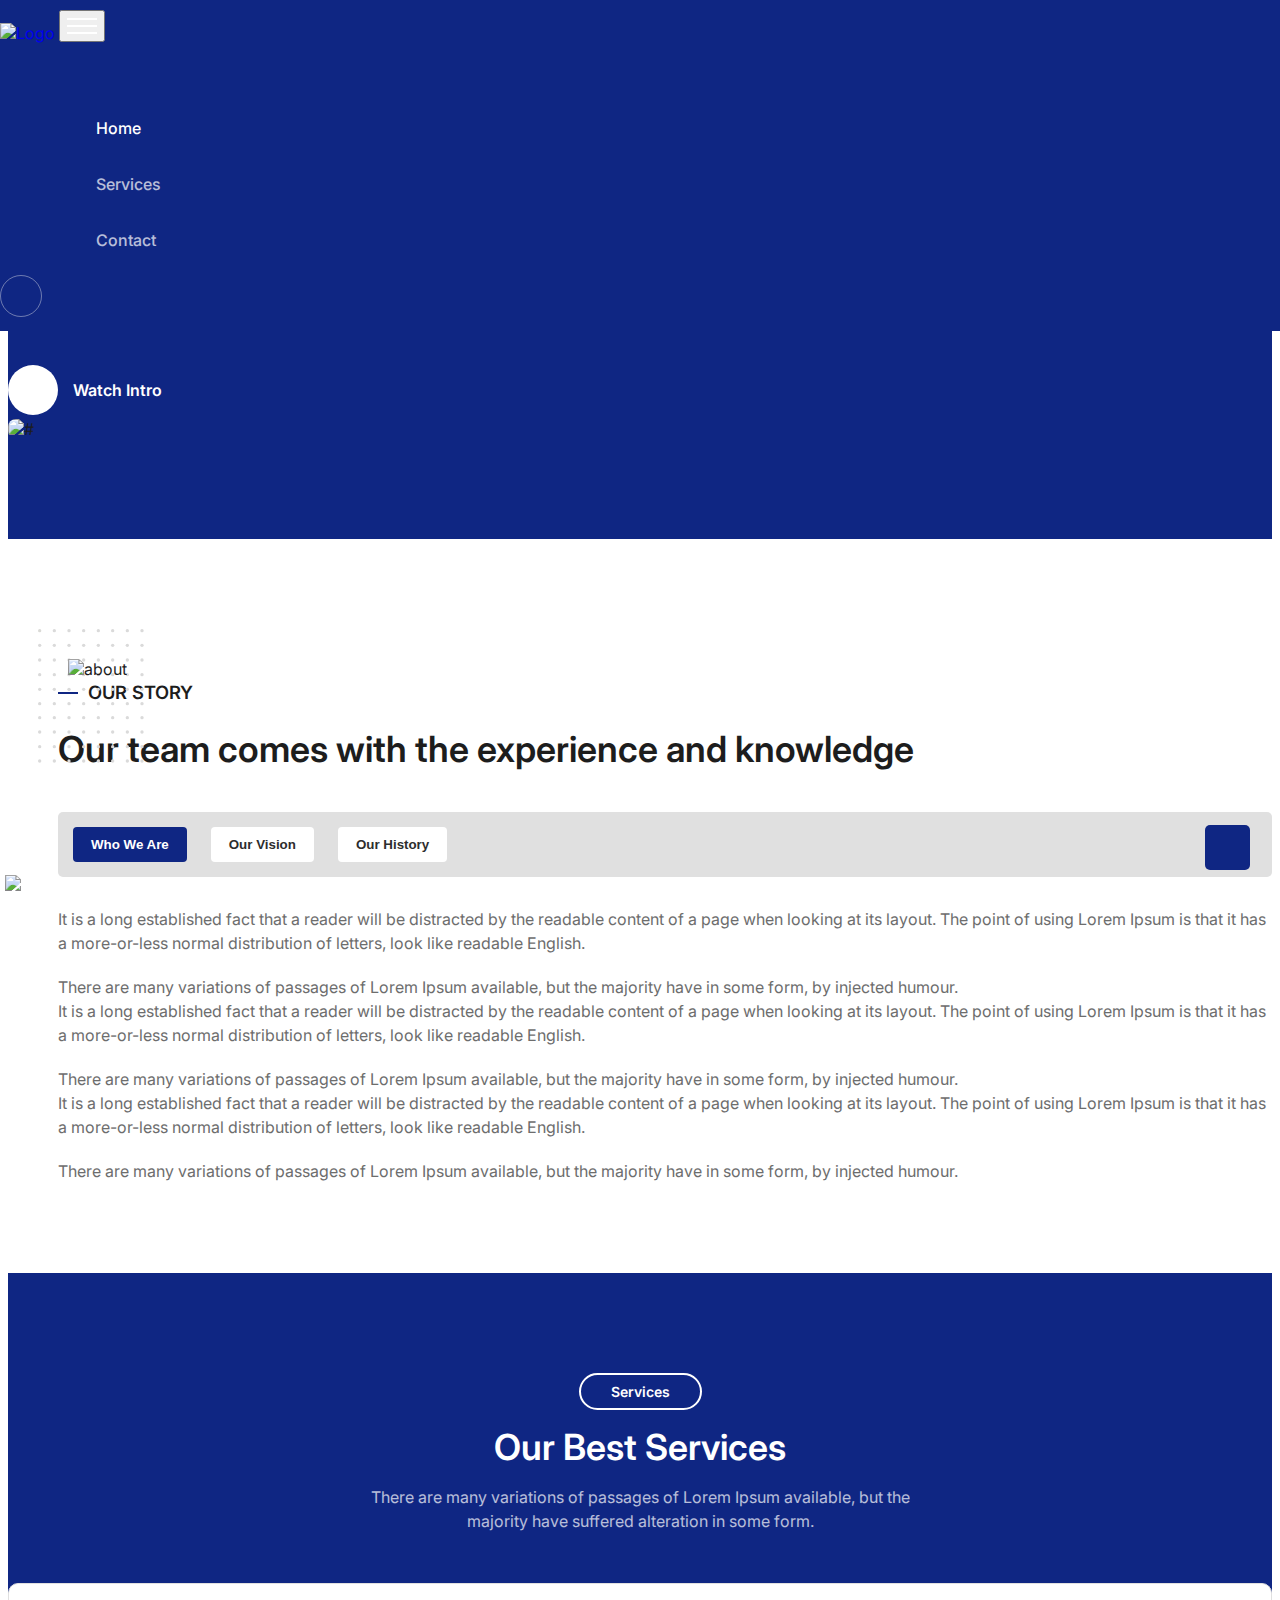
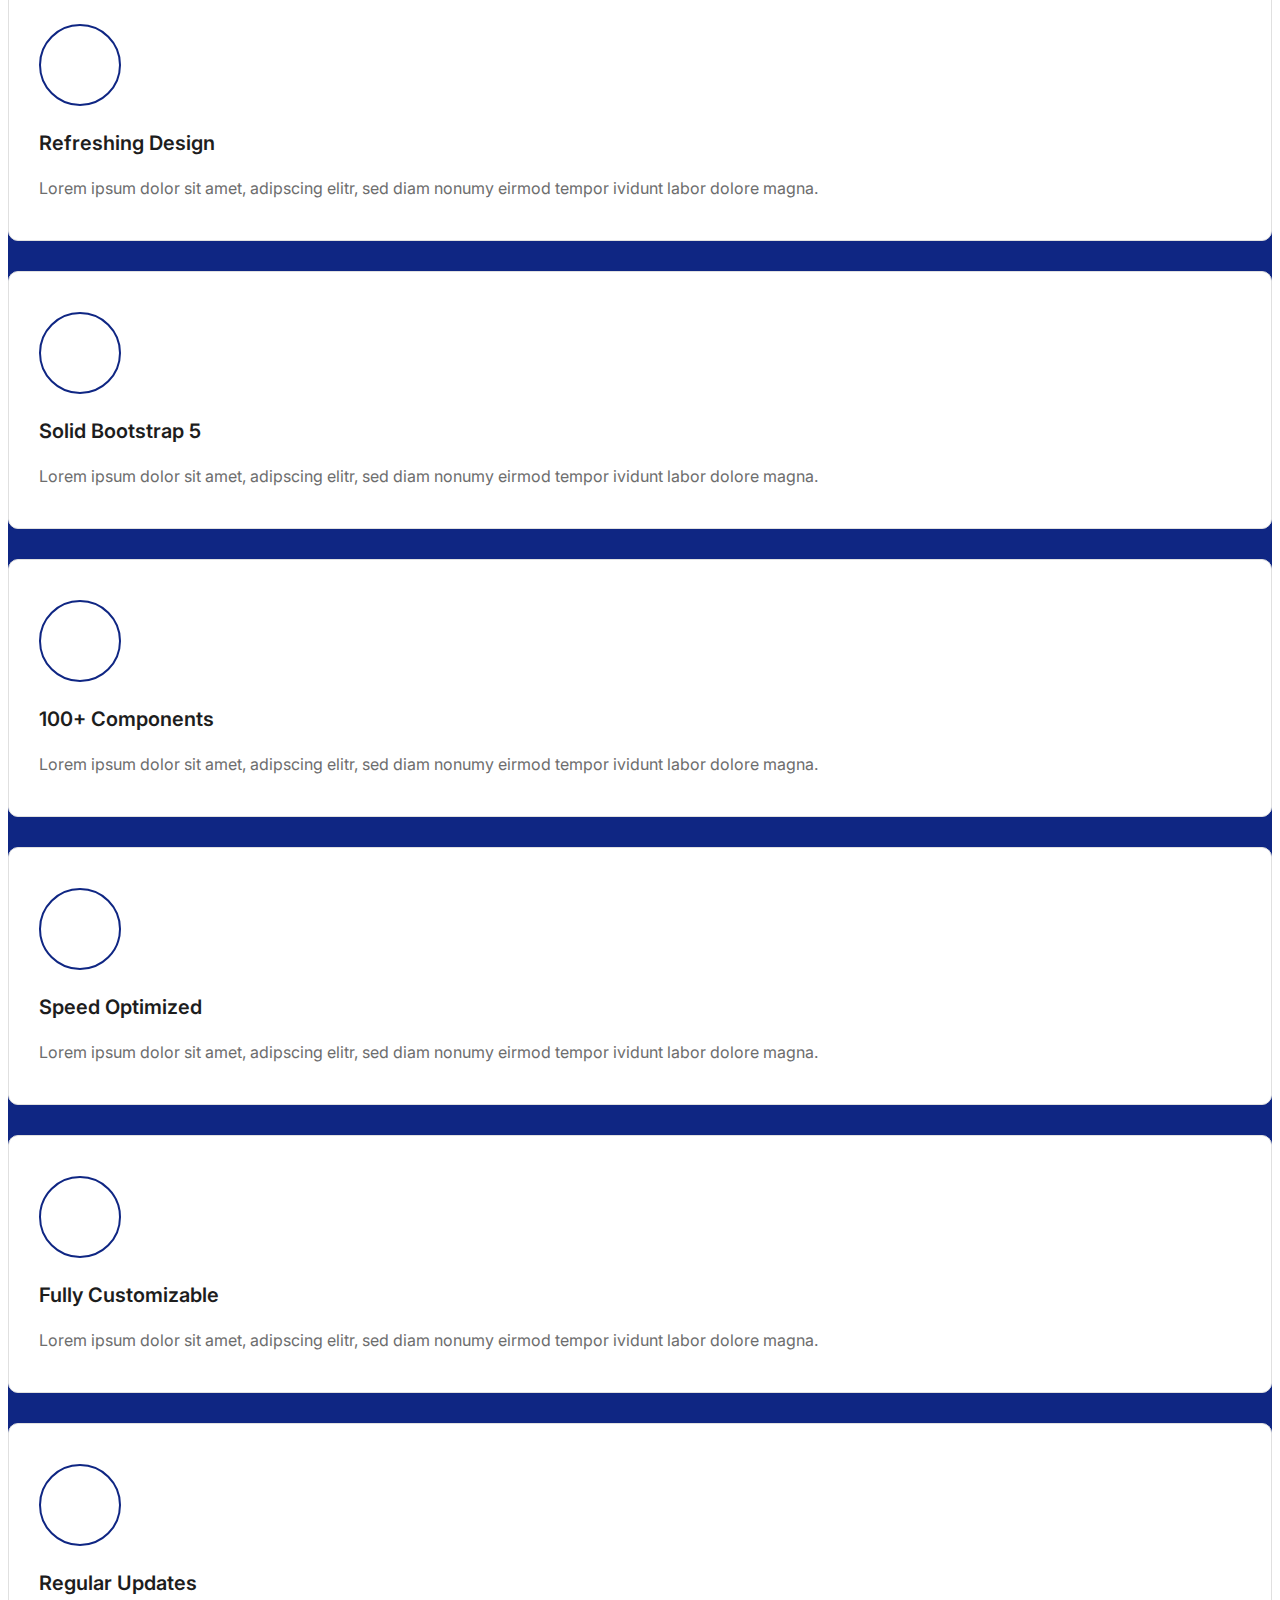
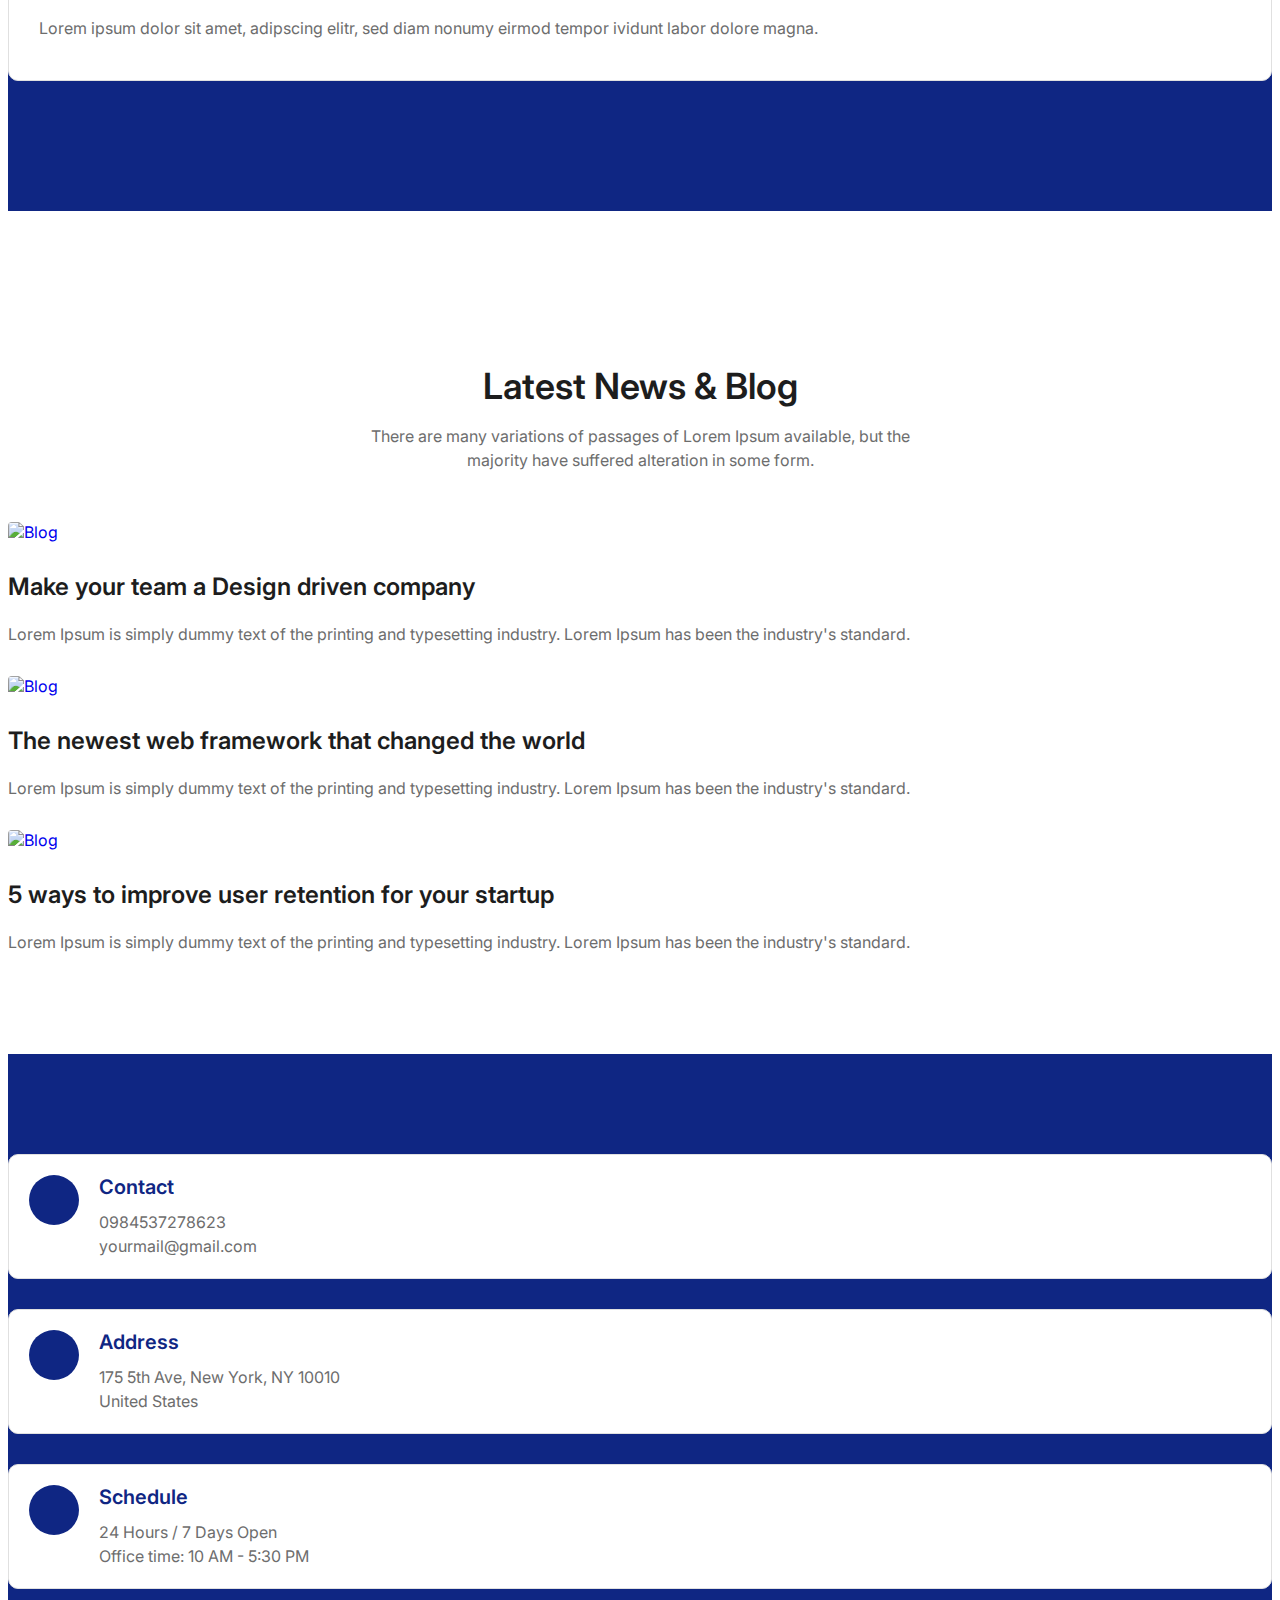
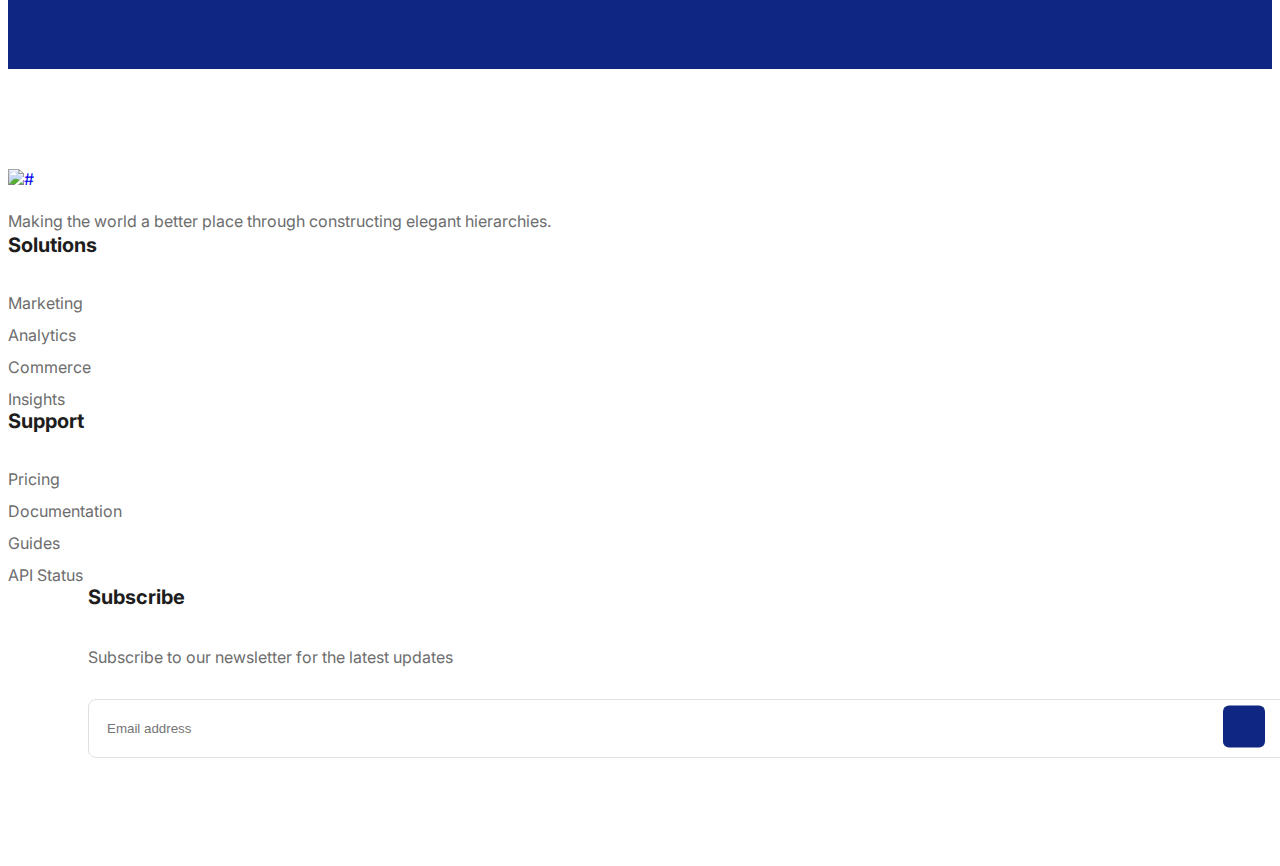
==== commit dfd62708: "feat: sections color change" ====
--- a/business-template/index.html
+++ b/business-template/index.html
@@ -131,10 +131,10 @@
           <div class="header-content">
             <h1>ADVOCACIA CRIMINAL 24 HORAS.</h1>
             <p>
-              Há mais de 10 anos atuando exclusivamente na área criminal, 
+              Há mais de 10 anos atuando exclusivamente na área criminal,
               o escritório Alan Januário advogados possui uma equipe altamente capacitada,
-              7 com advogados especializados, técnicos e competentes. 
-              A sede do escritório fica no Rio de Janeiro, mas atuamos em todo o Brasil. 
+              7 com advogados especializados, técnicos e competentes.
+              A sede do escritório fica no Rio de Janeiro, mas atuamos em todo o Brasil.
               Além de atendimento presencial, contamos com atendimentos virtuais.
             </p>
             <div class="button">
@@ -314,8 +314,8 @@
           <div class="col-12">
             <div class="content">
               <h6>Services</h6>
-              <h2 class="fw-bold">Our Best Services</h2>
-              <p>
+              <h2 class="fw-bold" style="color: var(--white);">Our Best Services</h2>
+              <p style="color: var(--white); opacity: 0.7;">
                 There are many variations of passages of Lorem Ipsum available,
                 but the majority have suffered alteration in some form.
               </p>
--- a/business-template/style.css
+++ b/business-template/style.css
@@ -1,6 +1,6 @@
 @import url("https://fonts.googleapis.com/css2?family=Inter:wght@200;300;400;500;600;700;800;900&display=swap");
 /*===========================
-  COMMON css 
+  COMMON css
 ===========================*/
 :root {
   --font-family: "Inter", sans-serif;
@@ -36,7 +36,11 @@
   --light-1: #969696eb;
   --light-2: #969696eb;
   --light-3: #969696eb;
-  --white: #d8d4d4eb;
+  --white: #fff;
+  --white-serv: #fff;
+  --light-section: #dbedff;
+  --dark-section: var(--primary);
+  --white-serv-icon: #fff;
   --gradient-1: linear-gradient(180deg, #155bd5 0%, #1c3ab6 100%);
   --gradient-2: linear-gradient(180deg, #155bd5 13.02%, #00d4d7 85.42%);
   --gradient-3: linear-gradient(180deg, #155bd5 0%, #8f15d5 100%);
@@ -348,8 +352,8 @@
   font-weight: 600;
   display: inline-block;
   margin-bottom: 15px;
-  color: var(--primary);
-  border: 2px solid var(--primary);
+  color: var(--white);
+  border: 2px solid var(--white);
   border-radius: 30px;
   padding: 8px 30px;
 }
@@ -387,7 +391,7 @@
 
 
 /*===========================
-  NAVBAR css 
+  NAVBAR css
 ===========================*/
 .navbar-toggler:focus {
   box-shadow: none;
@@ -1002,7 +1006,7 @@
   about-05 css
 ===========================*/
 .about-five {
-  background-color: var(--light-3);
+  background-color: var(--white);
   padding-top: 120px;
   padding-bottom: 90px;
 }
@@ -1053,7 +1057,7 @@
 }
 .about-five-content .about-five-tab nav {
   border: none;
-  background-color: var(--light-1);
+  background-color: var(--gray-4);
   padding: 15px;
   border-radius: 5px;
 }
@@ -1149,10 +1153,11 @@
 
 
 /*===========================
-  services css 
+  services css
 ===========================*/
 .services-eight {
   padding: 100px 0;
+  background-color: var(--dark-section);
 }
 @media only screen and (min-width: 768px) and (max-width: 991px) {
   .services-eight {
@@ -1166,7 +1171,7 @@
 }
 .services-eight .single-services {
   padding: 40px 30px;
-  border: 1px solid var(--light-1);
+  border: 1px solid var(--gray-4);
   border-radius: 10px;
   margin-bottom: 30px;
   -webkit-transition: all 0.3s ease-out 0s;
@@ -1174,12 +1179,13 @@
   -ms-transition: all 0.3s ease-out 0s;
   -o-transition: all 0.3s ease-out 0s;
   transition: all 0.3s ease-out 0s;
+  background-color: var(--white-serv);
 }
 .services-eight .single-services:hover {
   box-shadow: var(--shadow-4);
 }
 .services-eight .single-services:hover .service-icon {
-  color: var(--white);
+  color: var(--white-serv-icon);
   border-color: transparent;
   background: var(--primary);
 }
@@ -1192,7 +1198,7 @@
   height: 78px;
   border-radius: 50%;
   margin-bottom: 25px;
-  background: var(--white);
+  background: var(--white-serv-icon);
   border: 2px solid var(--primary);
   display: flex;
   align-items: center;
@@ -1624,6 +1630,8 @@
   position: relative;
   z-index: 3;
   padding-top: 100px;
+  padding-bottom: 50px;
+  background-color: var(--dark-section);
 }
 @media only screen and (min-width: 768px) and (max-width: 991px) {
   .contact-section {
